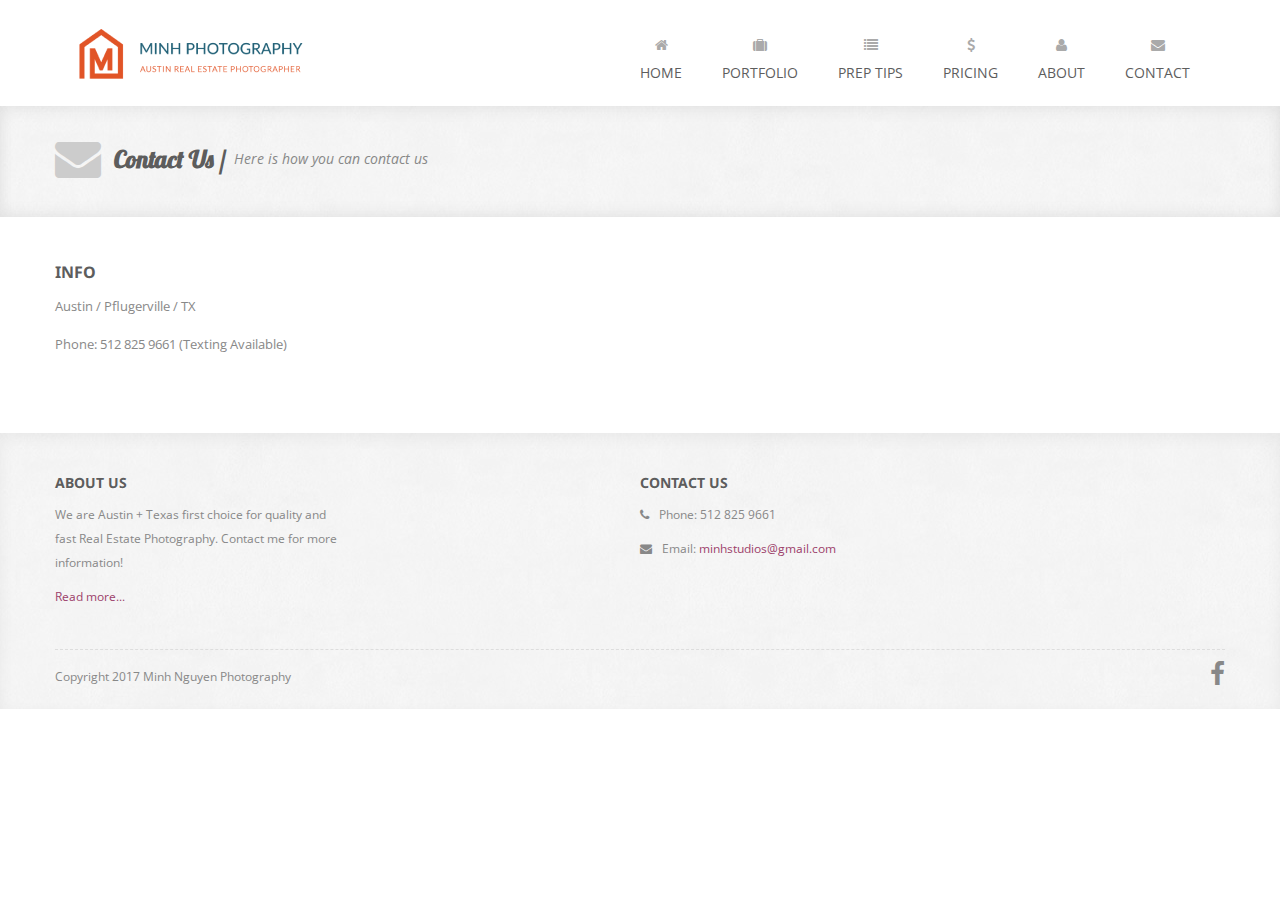
==== contact.html @ 26c940ab "aa" ====
<!DOCTYPE html>
<html lang="en">

    <head>
        
        <meta charset="utf-8">
        <meta http-equiv="X-UA-Compatible" content="IE=edge">
        <meta name="viewport" content="width=device-width, initial-scale=1">
        <title>Minh Nguyen Real Estate Photography</title>

        <!-- CSS -->
        <link rel="stylesheet" href="http://fonts.googleapis.com/css?family=Open+Sans:400italic,400">
        <link rel="stylesheet" href="http://fonts.googleapis.com/css?family=Droid+Sans">
        <link rel="stylesheet" href="http://fonts.googleapis.com/css?family=Lobster">
        <link rel="stylesheet" href="assets/bootstrap/css/bootstrap.min.css">
        <link rel="stylesheet" href="assets/font-awesome/css/font-awesome.min.css">
        <link rel="stylesheet" href="assets/css/animate.css">
        <link rel="stylesheet" href="assets/css/magnific-popup.css">
        <link rel="stylesheet" href="assets/flexslider/flexslider.css">
        <link rel="stylesheet" href="assets/css/form-elements.css">
        <link rel="stylesheet" href="assets/css/style.css">
        <link rel="stylesheet" href="assets/css/media-queries.css">

        <!-- HTML5 Shim and Respond.js IE8 support of HTML5 elements and media queries -->
        <!-- WARNING: Respond.js doesn't work if you view the page via file:// -->
        <!--[if lt IE 9]>
            <script src="https://oss.maxcdn.com/libs/html5shiv/3.7.0/html5shiv.js"></script>
            <script src="https://oss.maxcdn.com/libs/respond.js/1.4.2/respond.min.js"></script>
        <![endif]-->

        <!-- Favicon and touch icons -->
        <link rel="apple-touch-icon-precomposed" sizes="144x144" href="assets/ico/apple-touch-icon-144-precomposed.png">
        <link rel="apple-touch-icon-precomposed" sizes="114x114" href="assets/ico/apple-touch-icon-114-precomposed.png">
        <link rel="apple-touch-icon-precomposed" sizes="72x72" href="assets/ico/apple-touch-icon-72-precomposed.png">
        <link rel="apple-touch-icon-precomposed" href="assets/ico/apple-touch-icon-57-precomposed.png">

    </head>

    <body>
        
        <!-- Top menu -->
        <nav class="navbar" role="navigation">
            <div class="container">
                <div class="navbar-header">
                    <button type="button" class="navbar-toggle collapsed" data-toggle="collapse" data-target="#top-navbar-1">
                        <span class="sr-only">Toggle navigation</span>
                        <span class="icon-bar"></span>
                        <span class="icon-bar"></span>
                        <span class="icon-bar"></span>
                    </button>
                    <a class="navbar-brand" href="index.html">Minh Nguyen Real Estate Photography</a>
                </div>
                <!-- Collect the nav links, forms, and other content for toggling -->
                <div class="collapse navbar-collapse" id="top-navbar-1">
                    <ul class="nav navbar-nav navbar-right">
                        
                        <li>
                            <a href="index.html"><i class="fa fa-home"></i><br>Home</a>
                        </li><li>
                            <a href="portfolio.html"><i class="fa fa-suitcase"></i><br>Portfolio</a>
                        </li>
                        <li>
                            <a href="preptips.html"><i class="fa fa-list"></i><br>Prep Tips</a>
                        </li>
                        <li>
                            <a href="pricing.html"><i class="fa fa-dollar"></i><br>Pricing</a>
                        </li>
                        <li>
                            <a href="about.html"><i class="fa fa-user"></i><br>About</a>
                        </li>
                        <li>
                            <a href="contact.html"><i class="fa fa-envelope"></i><br>Contact</a>
                        </li>
                    </ul>
                </div>
            </div>
        </nav>
        
        <!-- Page Title -->
        <div class="page-title-container">
            <div class="container">
                <div class="row">
                    <div class="col-sm-12 wow fadeIn">
                        <i class="fa fa-envelope"></i>
                        <h1>Contact Us /</h1>
                        <p>Here is how you can contact us</p>
                    </div>
                </div>
            </div>
        </div>

        <!-- Contact Us -->
        <div class="contact-us-container">
        	<div class="container">
	            <div class="row">
	                <!--<div class="col-sm-7 contact-form wow fadeInLeft">
	                    <p>
	                    	Please contact us for any questions or scheduling.
	                    </p>
	                    <form role="form" action="assets/contact.php" method="post">
	                    	<div class="form-group">
	                    		<label for="contact-name">Name</label>
	                        	<input type="text" name="name" placeholder="Enter your name..." class="contact-name" id="contact-name">
	                        </div>
	                    	<div class="form-group">
	                    		<label for="contact-email">Email</label>
	                        	<input type="text" name="email" placeholder="Enter your email..." class="contact-email" id="contact-email">
	                        </div>
	                        <div class="form-group">
	                        	<label for="contact-subject">Subject</label>
	                        	<input type="text" name="subject" placeholder="Your subject..." class="contact-subject" id="contact-subject">
	                        </div>
	                        <div class="form-group">
	                        	<label for="contact-message">Message</label>
	                        	<textarea name="message" placeholder="Your message..." class="contact-message" id="contact-message"></textarea>
	                        </div>
	                        <button type="submit" class="btn">Send</button>
	                    </form>
	                </div> -->
                	                <div class="col-sm-5 contact-address wow fadeInUp">
	                    <h3>INFO</h3>
	                    <p>Austin / Pflugerville / TX</p>
	                    <p>Phone: 512 825 9661 (Texting Available)</p>
	                </div>
	            </div>
	        </div>
        </div>
<!-- Footer -->
        <footer>
            <div class="container">
                <div class="row">
                    <div class="col-sm-3 footer-box wow fadeInUp">
                        <h4>About Us</h4>
                        <div class="footer-box-text">
                            <p>
                                We are Austin + Texas first choice for quality and fast Real Estate Photography.  Contact me for more information!
                            </p>
                            <p><a href="about.html">Read more...</a></p>
                        </div>
                    </div>
                    <div class="col-sm-3 footer-box wow fadeInDown">
                        
                    </div>
                 
                    <div class="col-sm-3 footer-box wow fadeInDown">
                        <h4>Contact Us</h4>
                        <div class="footer-box-text footer-box-text-contact">
                            
                            <p><i class="fa fa-phone"></i> Phone: 512 825 9661</p>
                            <p><i class="fa fa-envelope"></i> Email: <a href="">minhstudios@gmail.com</a></p>
                        </div>
                    </div>
                </div>
                <div class="row">
                    <div class="col-sm-12 wow fadeIn">
                        <div class="footer-border"></div>
                    </div>
                </div>
                <div class="row">
                    <div class="col-sm-7 footer-copyright wow fadeIn">
                        <p>Copyright 2017 Minh Nguyen Photography </p>
                    </div>
                    <div class="col-sm-5 footer-social wow fadeIn">
                        <a href="https://www.facebook.com/MinhNguyenRealEstatePhotography/"><i class="fa fa-facebook"></i></a>
                    </div>
                </div>
            </div>
        </footer>

        <!-- Javascript -->
        <script src="assets/js/jquery-1.11.1.min.js"></script>
        <script src="assets/bootstrap/js/bootstrap.min.js"></script>
        <script src="assets/js/bootstrap-hover-dropdown.min.js"></script>
        <script src="assets/js/jquery.backstretch.min.js"></script>
        <script src="assets/js/wow.min.js"></script>
        <script src="assets/js/retina-1.1.0.min.js"></script>
        <script src="assets/js/jquery.magnific-popup.min.js"></script>
        <script src="assets/flexslider/jquery.flexslider-min.js"></script>
        <script src="assets/js/jflickrfeed.min.js"></script>
        <script src="assets/js/masonry.pkgd.min.js"></script>
        <script src="http://maps.google.com/maps/api/js?sensor=true"></script>
        <script src="assets/js/jquery.ui.map.min.js"></script>
        <script src="assets/js/scripts.js"></script>

    </body>

</html>
---- assets/css/form-elements.css ----
input[type="text"], 
textarea {
    margin: 0;
    padding: 0 6px;
    vertical-align: middle;
    background: none;
    border: 1px solid #ddd;
    font-family: 'Open Sans', sans-serif;
    font-size: 13px;
    font-weight: 400;
    color: #888;
    font-style: italic;
    -moz-border-radius: 0; -webkit-border-radius: 0; border-radius: 0;
    -moz-box-shadow: none; -webkit-box-shadow: none; box-shadow: none;
    -o-transition: all .3s; -moz-transition: all .3s; -webkit-transition: all .3s; -ms-transition: all .3s; transition: all .3s;
}

input[type="text"]:focus, 
textarea:focus {
	outline: 0;
    border: 1px solid #bbb;
    -moz-box-shadow: none; -webkit-box-shadow: none; box-shadow: none;
}

input[type="text"]:-moz-placeholder, textarea:-moz-placeholder { color: #ccc; }
input[type="text"]:-ms-input-placeholder, textarea:-ms-input-placeholder { color: #ccc; }
input[type="text"]::-webkit-input-placeholder, textarea::-webkit-input-placeholder { color: #ccc; }


button.btn {
	height: 30px;
    margin: 0;
    padding: 0 20px;
    vertical-align: middle;
    background: #9d426b;
    border: 0;
    font-family: 'Open Sans', sans-serif;
    font-size: 13px;
    font-weight: 400;
    line-height: 30px;
    color: #fff;
    text-shadow: none;
    -moz-border-radius: 0; -webkit-border-radius: 0; border-radius: 0;
    -moz-box-shadow: 0 1px 25px 0 rgba(0,0,0,.05) inset, 0 -1px 25px 0 rgba(0,0,0,.05) inset;
    -webkit-box-shadow: 0 1px 25px 0 rgba(0,0,0,.05) inset, 0 -1px 25px 0 rgba(0,0,0,.05) inset;
    box-shadow: 0 1px 25px 0 rgba(0,0,0,.05) inset, 0 -1px 25px 0 rgba(0,0,0,.05) inset;
    -o-transition: all .3s; -moz-transition: all .3s; -webkit-transition: all .3s; -ms-transition: all .3s; transition: all .3s;
}

button.btn:hover {
	background: #5d5d5d;
    border: 0;
    color: #fff;
    -moz-box-shadow: none; -webkit-box-shadow: none; box-shadow: none;
}

button.btn:active {
	outline: 0;
    background: #5d5d5d;
    border: 0;
    color: #fff;
    -moz-box-shadow: 0 5px 10px 0 rgba(0,0,0,.15) inset, 0 -1px 25px 0 rgba(0,0,0,.05) inset;
    -webkit-box-shadow: 0 5px 10px 0 rgba(0,0,0,.15) inset, 0 -1px 25px 0 rgba(0,0,0,.05) inset;
    box-shadow: 0 5px 10px 0 rgba(0,0,0,.15) inset, 0 -1px 25px 0 rgba(0,0,0,.05) inset;
}

button.btn:focus {
	outline: 0;
    background: #5d5d5d;
    border: 0;
    color: #fff;
}

.btn:active:focus, .btn.active:focus {
	outline: 0;
    background: #5d5d5d;
    border: 0;
    color: #fff;
}
---- assets/css/style.css ----
/*
 *
 * Template Name: Andia
 * Template URI: http://azmind.com
 * Description: Andia - Responsive Agency Template
 * Author: Anli Zaimi
 * Author URI: http://azmind.com
 *
 */


body {
    background: #fff;
    text-align: center;
    font-family: 'Open Sans', sans-serif;
    color: #888;
    font-size: 12px;
}

.violet { color: #9d426b; }

a {
    color: #9d426b;
    text-decoration: none;
    -o-transition: all .3s; -moz-transition: all .3s; -webkit-transition: all .3s; -ms-transition: all .3s; transition: all .3s;
}
a:hover, a:focus { color: #888; text-decoration: none; }

strong { font-weight: bold; }

img { max-width: 100%; }

h1, h2 { line-height: 40px; }
h3, h4 { line-height: 20px; }

::-moz-selection { background: #9d426b; color: #fff; text-shadow: none; }
::selection { background: #9d426b; color: #fff; text-shadow: none; }


/***** Big links / buttons *****/

a.big-link-1 {
	display: inline-block;
    padding: 5px 22px;
    background: #9d426b;
    color: #fff;
    font-style: italic;
    text-decoration: none;
    -moz-box-shadow: 0 1px 25px 0 rgba(0,0,0,.05) inset, 0 -1px 25px 0 rgba(0,0,0,.05) inset;
    -webkit-box-shadow: 0 1px 25px 0 rgba(0,0,0,.05) inset, 0 -1px 25px 0 rgba(0,0,0,.05) inset;
    box-shadow: 0 1px 25px 0 rgba(0,0,0,.05) inset, 0 -1px 25px 0 rgba(0,0,0,.05) inset;
}

a.big-link-1:hover {
    -moz-box-shadow: none; -webkit-box-shadow: none; box-shadow: none;
}

a.big-link-1:active {
    -moz-box-shadow: 0 5px 10px 0 rgba(0,0,0,.15) inset, 0 -1px 25px 0 rgba(0,0,0,.05) inset;
    -webkit-box-shadow: 0 5px 10px 0 rgba(0,0,0,.15) inset, 0 -1px 25px 0 rgba(0,0,0,.05) inset;
    box-shadow: 0 5px 10px 0 rgba(0,0,0,.15) inset, 0 -1px 25px 0 rgba(0,0,0,.05) inset;
}

a.big-link-2 {
    display: inline-block;
    width: 35px;
    height: 35px;
    padding-top: 6px;
    background: #9d426b;
    font-size: 20px;
    color: #fff;
    line-height: 20px;
    -moz-border-radius: 19px; -webkit-border-radius: 19px; border-radius: 19px;
    -moz-box-shadow: 0 1px 25px 0 rgba(0,0,0,.05) inset, 0 -1px 25px 0 rgba(0,0,0,.05) inset;
    -webkit-box-shadow: 0 1px 25px 0 rgba(0,0,0,.05) inset, 0 -1px 25px 0 rgba(0,0,0,.05) inset;
    box-shadow: 0 1px 25px 0 rgba(0,0,0,.05) inset, 0 -1px 25px 0 rgba(0,0,0,.05) inset;
}
a.big-link-2 i { vertical-align: middle; }

a.big-link-2:hover {
    background: #5d5d5d;
    -moz-box-shadow: none; -webkit-box-shadow: none; box-shadow: none;
}

a.big-link-2:active {
    -moz-box-shadow: 0 5px 10px 0 rgba(0,0,0,.15) inset, 0 -1px 25px 0 rgba(0,0,0,.05) inset;
    -webkit-box-shadow: 0 5px 10px 0 rgba(0,0,0,.15) inset, 0 -1px 25px 0 rgba(0,0,0,.05) inset;
    box-shadow: 0 5px 10px 0 rgba(0,0,0,.15) inset, 0 -1px 25px 0 rgba(0,0,0,.05) inset;
}

a.big-link-3 {
	display: inline-block;
    padding: 5px 22px;
    background: #9d426b;
    font-size: 18px;
    color: #fff;
    font-style: italic;
    line-height: 24px;
    text-decoration: none;
    -moz-box-shadow: 0 1px 25px 0 rgba(0,0,0,.05) inset, 0 -1px 25px 0 rgba(0,0,0,.05) inset;
    -webkit-box-shadow: 0 1px 25px 0 rgba(0,0,0,.05) inset, 0 -1px 25px 0 rgba(0,0,0,.05) inset;
    box-shadow: 0 1px 25px 0 rgba(0,0,0,.05) inset, 0 -1px 25px 0 rgba(0,0,0,.05) inset;
}

a.big-link-3:hover {
    -moz-box-shadow: none; -webkit-box-shadow: none; box-shadow: none;
}

a.big-link-3:active {
    -moz-box-shadow: 0 5px 10px 0 rgba(0,0,0,.15) inset, 0 -1px 25px 0 rgba(0,0,0,.05) inset;
    -webkit-box-shadow: 0 5px 10px 0 rgba(0,0,0,.15) inset, 0 -1px 25px 0 rgba(0,0,0,.05) inset;
    box-shadow: 0 5px 10px 0 rgba(0,0,0,.15) inset, 0 -1px 25px 0 rgba(0,0,0,.05) inset;
}


/***** Top menu *****/

.navbar {
	margin-bottom: 0;
	background: #fff;
	border: 0;
	-moz-border-radius: 0; -webkit-border-radius: 0; border-radius: 0;
}

ul.navbar-nav {
	font-size: 14px;
	color: #888;
	text-transform: uppercase;
}

ul.navbar-nav li a { padding: 23px 20px; background: #fff; border-top: 5px solid #fff; color: #5d5d5d; }
ul.navbar-nav li.active a { background: #f8f8f8; border-color: #9d426b; color: #5d5d5d; }

ul.navbar-nav li a:hover, ul.navbar-nav li a:focus { background: #9d426b; border-color: #9d426b; color: #fff; outline: 0; }

.nav .open > a { background: #f8f8f8; border-color: #9d426b; color: #5d5d5d; }
.nav .open > a:hover, .nav .open > a:focus { background: #9d426b; border-color: #9d426b; color: #fff; }

ul.navbar-nav li a i { line-height: 35px; color: #aaa; }
ul.navbar-nav li a:hover i, ul.navbar-nav li a:focus i { color: #fff; }

.dropdown-menu {
	border: 0;
	-moz-border-radius: 0; -webkit-border-radius: 0; border-radius: 0;
	-moz-box-shadow: 0 6px 10px rgba(0, 0, 0, .15); -webkit-box-shadow: 0 6px 10px rgba(0, 0, 0, .15); box-shadow: 0 6px 10px rgba(0, 0, 0, .15);
}

.dropdown-menu > .active > a { background: #fff; color: #5d5d5d; }
.dropdown-menu > .active > a:hover, .dropdown-menu > .active > a:focus { background: #f8f8f8; color: #9d426b; }

ul.navbar-nav li .dropdown-menu a { padding-top: 15px; padding-bottom: 15px; }
ul.navbar-nav li.active .dropdown-menu a { background: #fff; color: #5d5d5d; border: 0; }
ul.navbar-nav li.active .dropdown-menu a:hover, 
ul.navbar-nav li.active .dropdown-menu a:focus { background: #9d426b; color: #fff; border: 0; }

ul.navbar-nav li.active .dropdown-menu > .active > a { background: #f8f8f8; color: #9d426b; border: 0; }
ul.navbar-nav li.active .dropdown-menu > .active > a:hover, 
ul.navbar-nav li.active .dropdown-menu > .active > a:focus { background: #9d426b; color: #fff; border: 0; }

.navbar>.container .navbar-brand { margin-left: 0; }

.navbar-brand {
    width: 237px;
	height: 106px;
	background: url(../img/logo.png) left center no-repeat;
	text-indent: -99999px;
}

/***** Slider *****/

.slider-container {
    margin: 0 auto;
    background: #f8f8f8 url(../img/pattern.jpg) left top repeat;
    -moz-box-shadow: 0 5px 15px 0 rgba(0,0,0,.05) inset, 0 -5px 15px 0 rgba(0,0,0,.05) inset;
    -webkit-box-shadow: 0 5px 15px 0 rgba(0,0,0,.05) inset, 0 -5px 15px 0 rgba(0,0,0,.05) inset;
    box-shadow: 0 5px 15px 0 rgba(0,0,0,.05) inset, 0 -5px 15px 0 rgba(0,0,0,.05) inset;
}

.slider {
	padding-left: 5px;
	padding-right: 5px;
}

.flexslider {
    margin-top: 45px;
    margin-bottom: 55px;
    border: 6px solid #fff;
    -moz-border-radius: 0; -webkit-border-radius: 0; border-radius: 0;
    -moz-box-shadow: 0 5px 15px 0 rgba(0,0,0,.05), 0 -5px 15px 0 rgba(0,0,0,.05);
    -webkit-box-shadow: 0 5px 15px 0 rgba(0,0,0,.05), 0 -5px 15px 0 rgba(0,0,0,.05);
    box-shadow: 0 5px 15px 0 rgba(0,0,0,.05), 0 -5px 15px 0 rgba(0,0,0,.05);
}

.flexslider .slides > li {
	position: relative;
}

.flex-caption {
    position: absolute;
    left: 0;
    bottom: 20px;
    width: 100%;
    padding: 10px 20px;
    background: #1d1d1d; /* browsers that don't support rgba */
    background: rgba(0, 0, 0, .7);
    font-size: 14px;
    line-height: 24px;
    color: #eaeaea;
    text-align: center;
    font-style: italic;
}

.flex-direction-nav a {
	width: 60px;
	height: 60px;
	padding-top: 17px;
	background: #9d426b;
	color: #fff;
	text-shadow: none;
}

.flex-direction-nav a:before { font-size: 26px; }

.flex-direction-nav .flex-prev, .flex-direction-nav .flex-next { text-align: center; }


/***** Slider 2 *****/

.slider-2-container {
	padding: 180px 0;
}

.slider-2-text {
	padding: 30px 0 43px 0;
	background: #1d1d1d; /* browsers that don't support rgba */
    background: rgba(0, 0, 0, .7);
    color: #fff;
}

.slider-2-text h1 {
	padding-left: 30px;
	padding-right: 30px;
	font-family: 'Lobster', cursive;
    font-size: 30px;
    color: #fff;
    font-weight: bold;
}

.slider-2-text p {
	padding-left: 30px;
	padding-right: 30px;
	font-size: 18px;
    font-style: italic;
}


/***** Presentation *****/

.presentation-container {
    margin-top: 30px;
}

.presentation-container h1 {
    font-family: 'Lobster', cursive;
    font-size: 30px;
    color: #5d5d5d;
    font-weight: bold;
}

.presentation-container p {
    font-size: 18px;
    font-style: italic;
}


/***** Services *****/

.services-container {
    margin-top: 10px;
}

.services-title {
	margin-top: 40px;
    background: url(../img/line.png) left center repeat-x;
}

.services-title h2 {
    width: 200px;
    margin: 0 auto;
    background: #fff;
    font-family: 'Lobster', cursive;
    font-size: 24px;
    color: #5d5d5d;
    font-weight: bold;
}

.service {
	margin-top: 40px;
    padding: 15px 15px 20px 15px;
    background: #f8f8f8;
    border-bottom: 2px solid #9d426b;
}

.service:hover {
    box-shadow: 0 5px 15px 0 rgba(0,0,0,.05), 0 1px 25px 0 rgba(0,0,0,.05) inset, 0 -1px 25px 0 rgba(0,0,0,.05) inset;
    -o-transition: all .5s; -moz-transition: all .5s; -webkit-transition: all .5s; -ms-transition: all .5s; transition: all .5s;
}

.service .service-icon {
    font-size: 50px;
    line-height: 50px;
    color: #5d5d5d;
}

.service .service-icon i { vertical-align: middle; }

.service h3 {
    margin-top: 13px;
    font-family: 'Droid Sans', sans-serif;
    font-size: 14px;
    color: #5d5d5d;
    font-weight: bold;
    text-transform: uppercase;
    text-shadow: 0 1px 0 rgba(255,255,255,.7);
}

.service p {
    padding-bottom: 7px;
    line-height: 24px;
}


/***** Latest work *****/

.work-container {
    margin-top: 50px;
}

.work-title {
    background: url(../img/line.png) left center repeat-x;
}

.work-title h2 {
    width: 220px;
    margin: 0 auto;
    background: #fff;
    font-family: 'Lobster', cursive;
    font-size: 24px;
    color: #5d5d5d;
    font-weight: bold;
}

.work {
    margin-top: 40px;
    padding-bottom: 20px;
    background: #f8f8f8;


    margin-top: 0;
    padding-bottom: 0;
    background: #f8f8f8;
}

.work:hover img {
    opacity: 0.7;
    -o-transition: all .3s; -moz-transition: all .3s; -webkit-transition: all .3s; -ms-transition: all .3s; transition: all .3s;
}

.work:hover {
    box-shadow: 0 5px 15px 0 rgba(0,0,0,.05), 0 1px 25px 0 rgba(0,0,0,.05) inset, 0 -1px 25px 0 rgba(0,0,0,.05) inset;
    -o-transition: all .5s; -moz-transition: all .5s; -webkit-transition: all .5s; -ms-transition: all .5s; transition: all .5s;
}

.work .work-bottom {
    margin-top: 15px;
}

.work h3 {
    margin-top: 20px;
    padding-left: 15px;
    padding-right: 15px;
    font-family: 'Droid Sans', sans-serif;
    font-size: 14px;
    color: #5d5d5d;
    font-weight: bold;
    text-transform: uppercase;
    text-shadow: 0 1px 0 rgba(255,255,255,.7);
}

.work p {
	padding-left: 15px;
    padding-right: 15px;
    line-height: 24px;
    font-style: italic;
}


/***** Testimonials *****/

.testimonials-container {
    margin-top: 50px;
    padding-bottom: 70px;
}

.testimonials-title {
    background: url(../img/line.png) left center repeat-x;
}

.testimonials-title h2 {
    width: 180px;
    margin: 0 auto;
    background: #fff;
    font-family: 'Lobster', cursive;
    font-size: 24px;
    color: #5d5d5d;
    font-weight: bold;
}

.testimonial-list {
    margin-top: 30px;
    text-align: left;
}

.testimonial-list .tab-pane { overflow: hidden; }

.testimonial-list .testimonial-image {
	float: left;
	width: 10%;
	margin: 10px 0 0 0;
}
.testimonial-list .testimonial-image img { max-width: 64px; border: 3px solid #eaeaea; }

.testimonial-list .testimonial-text {
	float: left;
	width: 90%;
	font-size: 14px;
    line-height: 30px;
    font-style: italic;
}

.testimonial-list .nav-tabs {
    border: 0;
    text-align: right;
}

.testimonial-list .nav-tabs li {
	float: none;
	display: inline-block;
	margin-left: 2px;
    margin-right: 2px;
}

.testimonial-list .nav-tabs li a {
    width: 12px;
    height: 12px;
    padding: 0;
    background: #eaeaea;
    border: 0;
    -moz-border-radius: 0; -webkit-border-radius: 0; border-radius: 0;
}

.testimonial-list .nav-tabs li a:hover { border: 0; background: #ddd; }
.testimonial-list .nav-tabs li.active a { background: #9d426b; }


/***** Footer *****/

footer {
    margin: 0 auto;
    padding-bottom: 10px;
    background: #f8f8f8 url(../img/pattern.jpg) left top repeat;
    -moz-box-shadow: 0 5px 15px 0 rgba(0,0,0,.05) inset; -webkit-box-shadow: 0 5px 15px 0 rgba(0,0,0,.05) inset; box-shadow: 0 5px 15px 0 rgba(0,0,0,.05) inset;
}

.footer-box {
    margin-top: 20px;
    text-align: left;
}

.footer-box h4 {
    margin-top: 20px;
    font-family: 'Droid Sans', sans-serif;
    font-size: 14px;
    color: #5d5d5d;
    font-weight: bold;
    text-transform: uppercase;
    text-shadow: 0 1px 0 rgba(255,255,255,.7);
}

.footer-box-text p {
    line-height: 24px;
}

.footer-box-text-contact i {
    padding-right: 7px;
}

.footer-box-text-subscribe form {
	padding-bottom: 10px;
}

.footer-box-text-subscribe input[type="text"] {
	width: 95%;
	height: 26px;
}

/* Flickr feed */
.flickr-feed {
    margin: 16px 0 0 0;
}

.flickr-feed a {
	display: inline-block;
	width: 54px;
	margin: 0 4px 4px 0;
}
.flickr-feed a:hover { opacity: 0.7; }
.flickr-feed a img { border: 2px solid #eaeaea; }


.footer-border {
    margin-top: 30px;
    border-top: 1px dashed #ddd;
}

.footer-copyright {
    margin-top: 15px;
    line-height: 24px;
    text-align: left;
}

.footer-social {
    margin-top: 5px;
    text-align: right;
}
.footer-social a { margin: 0 0 0 10px; font-size: 26px; color: #888; }
.footer-social a:hover, .footer-social a:focus { color: #9d426b; }


/***** Page title *****/

.page-title-container {
    margin: 0 auto;
    padding: 30px 0 35px 0;
    background: #f8f8f8 url(../img/pattern.jpg) left top repeat;
    text-align: left;
    -moz-box-shadow: 0 5px 15px 0 rgba(0,0,0,.05) inset, 0 -5px 15px 0 rgba(0,0,0,.05) inset;
    -webkit-box-shadow: 0 5px 15px 0 rgba(0,0,0,.05) inset, 0 -5px 15px 0 rgba(0,0,0,.05) inset;
    box-shadow: 0 5px 15px 0 rgba(0,0,0,.05) inset, 0 -5px 15px 0 rgba(0,0,0,.05) inset;
}

.page-title-container h1 {
    display: inline;
    margin-left: 10px;
    font-family: 'Lobster', cursive;
    font-size: 24px;
    color: #5d5d5d;
    font-weight: bold;
    text-shadow: 0 1px 0 rgba(255, 255, 255, .7);
    vertical-align: middle;
}

.page-title-container p {
    display: inline;
    margin-left: 5px;
    font-size: 14px;
    font-style: italic;
    vertical-align: middle;
}

.page-title-container i {
    font-size: 46px;
    color: #ccc;
    vertical-align: middle;
}


/* ----- ABOUT PAGE ----- */

/***** About us text *****/

.about-us-container {
    margin-top: 20px;
}

.about-us-text {
    padding-top: 10px;
    padding-bottom: 10px;
    text-align: left;
}

.about-us-text h3 {
    margin-top: 25px;
    font-family: 'Droid Sans', sans-serif;
    font-size: 16px;
    color: #5d5d5d;
    font-weight: bold;
    text-transform: uppercase;
    text-shadow: 0 1px 0 rgba(255,255,255,.7);
}

.about-us-text p {
    line-height: 28px;
    font-size: 13px;
}

/***** Meet our team *****/

.team-container {
    margin-top: 30px;
}

.team-title {
    background: url(../img/line.png) left center repeat-x;
}

.team-title h2 {
    width: 220px;
    margin: 0 auto;
    background: #fff;
    font-family: 'Lobster', cursive;
    font-size: 24px;
    color: #5d5d5d;
    font-weight: bold;
}

.team-box {
    margin-top: 40px;
    padding-bottom: 15px;
    background: #f8f8f8;
    border-bottom: 2px solid #9d426b;
}

.team-box:hover img {
    opacity: 0.7;
    -o-transition: all .3s; -moz-transition: all .3s; -webkit-transition: all .3s; -ms-transition: all .3s; transition: all .3s;
}

.team-box:hover {
	-moz-box-shadow: 0 5px 15px 0 rgba(0,0,0,.05), 0 1px 25px 0 rgba(0,0,0,.05) inset, 0 -1px 25px 0 rgba(0,0,0,.05) inset;
	-webkit-box-shadow: 0 5px 15px 0 rgba(0,0,0,.05), 0 1px 25px 0 rgba(0,0,0,.05) inset, 0 -1px 25px 0 rgba(0,0,0,.05) inset;
    box-shadow: 0 5px 15px 0 rgba(0,0,0,.05), 0 1px 25px 0 rgba(0,0,0,.05) inset, 0 -1px 25px 0 rgba(0,0,0,.05) inset;
    -o-transition: all .5s; -moz-transition: all .5s; -webkit-transition: all .5s; -ms-transition: all .5s; transition: all .5s;
}

.team-box h3 {
    margin-top: 20px;
    padding-left: 15px;
    padding-right: 15px;
    font-family: 'Droid Sans', sans-serif;
    font-size: 14px;
    color: #5d5d5d;
    font-weight: bold;
    text-transform: uppercase;
    text-shadow: 0 1px 0 rgba(255,255,255,.7);
}

.team-box p {
	padding-left: 15px;
    padding-right: 15px;
    line-height: 24px;
    font-style: italic;
}

.team-social a { margin: 0 5px; font-size: 26px; }


/* ----- CONTACT PAGE ----- */

/***** Form *****/

.contact-us-container {
    margin-top: 20px;
    padding-bottom: 50px;
    text-align: left;
}

.contact-us-container h3 {
    margin-top: 25px;
    font-family: 'Droid Sans', sans-serif;
    font-size: 16px;
    color: #5d5d5d;
    font-weight: bold;
    text-transform: uppercase;
    text-shadow: 0 1px 0 rgba(255,255,255,.7);
}

.contact-us-container p {
    line-height: 28px;
    font-size: 13px;
}

.contact-form {
    padding-top: 25px;
    padding-bottom: 30px;
}

.contact-form form {
    margin-top: 25px;
}

.contact-form form .form-group {
	margin-bottom: 20px;
}

.contact-form input[type="text"] { width: 95%; height: 34px; }
.contact-form textarea { width: 95%; height: 170px; padding-top: 6px; padding-bottom: 6px; }
.contact-form label { font-size: 13px; font-weight: 400; }
.contact-form label .error-label { font-style: italic }
.contact-form button { margin-top: 5px; padding: 0 45px; }

/***** Google map *****/

.contact-address {
	padding-bottom: 15px;
}

.contact-address .map {
    margin: 20px 0 40px 0;
    height: 300px;
    border: 5px solid #f8f8f8;
}


/* ----- SERVICES PAGE ----- */

/***** Services full width text *****/

.services-full-width-container {
    margin-top: 20px;
}

.services-full-width-text {
    padding-top: 10px;
    text-align: left;
}

.services-full-width-text h3 {
    margin-top: 25px;
    font-family: 'Droid Sans', sans-serif;
    font-size: 16px;
    color: #5d5d5d;
    font-weight: bold;
    text-transform: uppercase;
    text-shadow: 0 1px 0 rgba(255,255,255,.7);
}

.services-full-width-text p {
    line-height: 28px;
    font-size: 13px;
}

/***** Services half width text *****/

.services-half-width-container {
    margin-top: 20px;
}

.services-half-width-text {
    padding-top: 10px;
    padding-bottom: 10px;
    text-align: left;
}

.services-half-width-text h3 {
    margin-top: 25px;
    font-family: 'Droid Sans', sans-serif;
    font-size: 16px;
    color: #5d5d5d;
    font-weight: bold;
    text-transform: uppercase;
    text-shadow: 0 1px 0 rgba(255,255,255,.7);
}

.services-half-width-text p {
    line-height: 28px;
    font-size: 13px;
}

/***** Call to action *****/

.call-to-action-container {
    margin-top: 20px;
    padding-bottom: 50px;
}

.call-to-action-text {
    padding-top: 25px;
    padding-bottom: 15px;
    background: #f8f8f8;
    text-align: left;
    overflow: hidden;
}

.call-to-action-text:hover {
	-moz-box-shadow: 0 3px 10px 0 rgba(0,0,0,.05), 0 1px 25px 0 rgba(0,0,0,.05) inset, 0 -1px 25px 0 rgba(0,0,0,.05) inset;
	-webkit-box-shadow: 0 3px 10px 0 rgba(0,0,0,.05), 0 1px 25px 0 rgba(0,0,0,.05) inset, 0 -1px 25px 0 rgba(0,0,0,.05) inset;
    box-shadow: 0 3px 10px 0 rgba(0,0,0,.05), 0 1px 25px 0 rgba(0,0,0,.05) inset, 0 -1px 25px 0 rgba(0,0,0,.05) inset;
    -o-transition: all .5s; -moz-transition: all .5s; -webkit-transition: all .5s; -ms-transition: all .5s; transition: all .5s;
}

.call-to-action-text p {
    float: left;
    width: 80%;
    padding-left: 25px;
    line-height: 30px;
    font-size: 18px;
    font-style: italic;
}

.call-to-action-text .call-to-action-button {
    float: left;
    width: 20%;
    padding-right: 25px;
    margin-bottom: 10px;
    text-align: right;
}


/* ----- PORTFOLIO PAGE ----- */

.portfolio-container {
    margin-top: 20px;
    padding-bottom: 50px;
}

.portfolio-filters {
	padding-top: 35px;
	padding-bottom: 10px;
	font-family: 'Droid Sans', sans-serif;
    font-size: 16px;
    color: #5d5d5d;
    font-weight: bold;
    text-align: left;
    text-transform: uppercase;
    text-shadow: 0 1px 0 rgba(255,255,255,.7);
}

.portfolio-filters a { color: #5d5d5d; }
.portfolio-filters a:hover, .portfolio-filters a.active { color: #9d426b; }

.portfolio-box {
	width: 255px;
	margin: 40px 15px 0 15px;
}

.portfolio-box img {
	cursor: pointer;
	-o-transition: all .3s; -moz-transition: all .3s; -webkit-transition: all .3s; -ms-transition: all .3s; transition: all .3s;
}
.portfolio-box:hover img { opacity: 0.7; }

.portfolio-box-container {
	position: relative;
	background: #f8f8f8;
    border-bottom: 2px solid #9d426b;
}

.portfolio-box-container:hover {
    box-shadow: 0 5px 15px 0 rgba(0,0,0,.05), 0 1px 25px 0 rgba(0,0,0,.05) inset, 0 -1px 25px 0 rgba(0,0,0,.05) inset;
    -o-transition: all .5s; -moz-transition: all .5s; -webkit-transition: all .5s; -ms-transition: all .5s; transition: all .5s;
}

.portfolio-box-icon {
	position: absolute;
	top: 10px;
	right: 10px;
	width: 35px;
    height: 35px;
    padding-top: 7.5px;
    padding-left: 3px;
    background: #1d1d1d; /* browsers that don't support rgba */
    background: rgba(0, 0, 0, .7);
    font-size: 20px;
    color: #fff;
    line-height: 20px;
    -moz-border-radius: 19px; -webkit-border-radius: 19px; border-radius: 19px;
}

.portfolio-box-text {
	padding: 0 15px 20px 15px;
}

.portfolio-box-text h3 {
    margin-top: 20px;
    font-family: 'Droid Sans', sans-serif;
    font-size: 14px;
    color: #5d5d5d;
    font-weight: bold;
    text-transform: uppercase;
    text-shadow: 0 1px 0 rgba(255,255,255,.7);
}

.portfolio-box-text p {
    line-height: 24px;
    font-style: italic;
}
---- assets/css/media-queries.css ----
@media (min-width: 992px) and (max-width: 1199px) {
	
	.portfolio-box { width: 205px; }
	
	.testimonial-list .testimonial-image { width: 12%; }
	.testimonial-list .testimonial-text { width: 88%; }
	
}

@media (min-width: 768px) and (max-width: 991px) {
	
	ul.navbar-nav li a { padding-left: 15px; padding-right: 15px; }
	
    .portfolio-box { width: 210px; }
    
    .testimonial-list .testimonial-image { width: 15%; }
	.testimonial-list .testimonial-text { width: 85%; }
	
	.call-to-action-text p { width: 75%; }
	.call-to-action-text .call-to-action-button { width: 25%; }
	
	.flickr-feed a { width: 50px; margin-right: 2px; }

}

@media (max-width: 860px) {
	
	.flex-direction-nav a { top: 30px; width: 30px; height: 30px; padding-top: 7px; }
	.flex-direction-nav a:before { font-size: 18px; }
	.flex-caption { width: 100%; bottom: 0; }
	
}

@media (max-width: 767px) {
	
	.navbar>.container .navbar-brand { margin-left: 15px; }
	.navbar-collapse { border: 0; }
	.navbar-toggle { margin-top: 16px; }
	.navbar-toggle .icon-bar { background: #5d5d5d; }
	ul.navbar-nav li a { padding: 15px 20px; text-align: left; }
	ul.navbar-nav li a br { display: none; }
	ul.navbar-nav li a i { padding-right: 7px; }
	.navbar-nav .open .dropdown-menu > li > a, .navbar-nav .open .dropdown-menu .dropdown-header { padding: 15px 20px; }
	
	.slider-2-text h1, .slider-2-text p { padding-left: 15px; padding-right: 15px; }
	
	.page-title-container p { display: block; margin: 10px 0 6px 0; line-height: 24px; }
	
	.portfolio-masonry { padding: 0; }
    .portfolio-box { width: 100%; margin: 30px 0 0 0; padding: 0 30px; }
	
	.testimonial-list .testimonial-image { float: none; width: auto; text-align: center; }
	.testimonial-list .testimonial-text { float: none; width: auto; margin-top: 30px; text-align: center; }
	.testimonial-list .nav-tabs { margin-top: 20px; text-align: center; }
	
	.call-to-action-text p { float: none; width: auto; padding-left: 0; text-align: center; }
	.call-to-action-text .call-to-action-button { float: none; width: auto; margin-top: 15px; margin-bottom: 15px; padding-right: 0; text-align: center; }
	
	footer { padding-top: 20px; }
	.footer-box { text-align: center; }
	.footer-box-text-subscribe input[type="text"] { max-width: 300px; }
	.flickr-feed a { margin-left: 2px; margin-right: 2px; }
	.footer-copyright, .footer-social { text-align: center; }
	.footer-social a { margin: 0 5px; }

}

@media (max-width: 400px) {
	
	.flex-caption { display: none; }
	
}


/* Retina-ize images/icons */

@media only screen and (-webkit-min-device-pixel-ratio: 1.5), only screen and (min-resolution: 2dppx) {
	
	/* logo */
    .navbar-brand {
    	background-image: url(../img/logo@2x.png) !important; background-repeat: no-repeat !important; background-size: 167px 63px !important;
    }
	
}
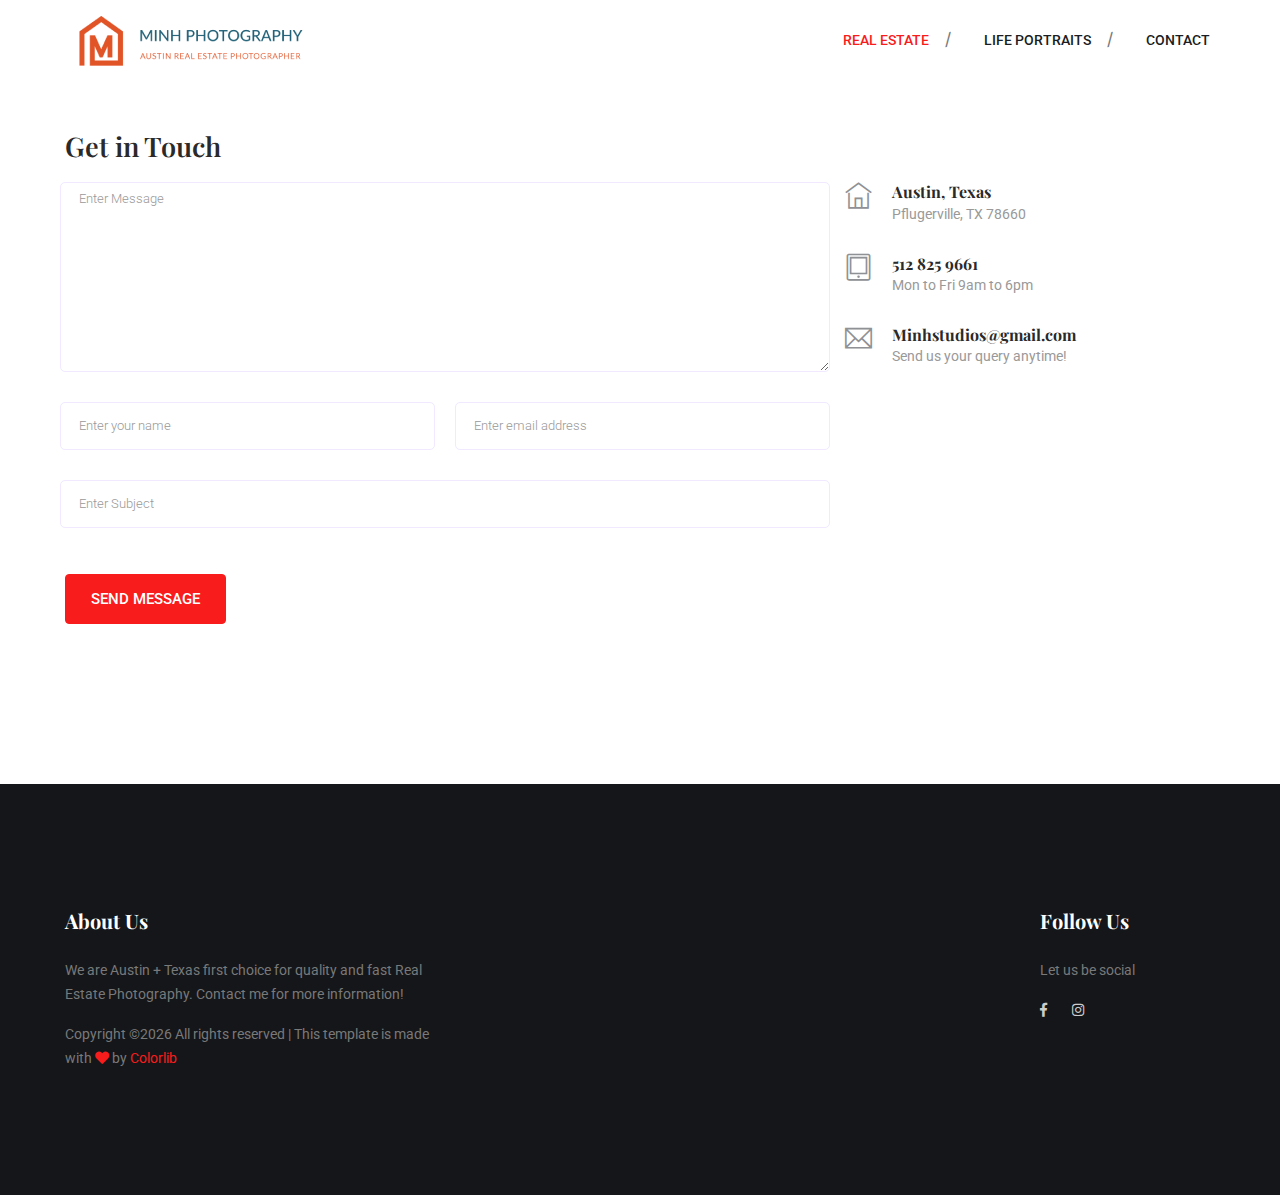
==== commit c75a138a: "dsfsd" ====
--- a/contact.html
+++ b/contact.html
@@ -1,187 +1,234 @@
-<!DOCTYPE html>
+<!doctype html>
 <html lang="en">
-
-    <head>
-        
-        <meta charset="utf-8">
-        <meta http-equiv="X-UA-Compatible" content="IE=edge">
-        <meta name="viewport" content="width=device-width, initial-scale=1">
-        <title>Minh Nguyen Real Estate Photography</title>
-
-        <!-- CSS -->
-        <link rel="stylesheet" href="http://fonts.googleapis.com/css?family=Open+Sans:400italic,400">
-        <link rel="stylesheet" href="http://fonts.googleapis.com/css?family=Droid+Sans">
-        <link rel="stylesheet" href="http://fonts.googleapis.com/css?family=Lobster">
-        <link rel="stylesheet" href="assets/bootstrap/css/bootstrap.min.css">
-        <link rel="stylesheet" href="assets/font-awesome/css/font-awesome.min.css">
-        <link rel="stylesheet" href="assets/css/animate.css">
-        <link rel="stylesheet" href="assets/css/magnific-popup.css">
-        <link rel="stylesheet" href="assets/flexslider/flexslider.css">
-        <link rel="stylesheet" href="assets/css/form-elements.css">
-        <link rel="stylesheet" href="assets/css/style.css">
-        <link rel="stylesheet" href="assets/css/media-queries.css">
-
-        <!-- HTML5 Shim and Respond.js IE8 support of HTML5 elements and media queries -->
-        <!-- WARNING: Respond.js doesn't work if you view the page via file:// -->
-        <!--[if lt IE 9]>
-            <script src="https://oss.maxcdn.com/libs/html5shiv/3.7.0/html5shiv.js"></script>
-            <script src="https://oss.maxcdn.com/libs/respond.js/1.4.2/respond.min.js"></script>
-        <![endif]-->
-
-        <!-- Favicon and touch icons -->
-        <link rel="apple-touch-icon-precomposed" sizes="144x144" href="assets/ico/apple-touch-icon-144-precomposed.png">
-        <link rel="apple-touch-icon-precomposed" sizes="114x114" href="assets/ico/apple-touch-icon-114-precomposed.png">
-        <link rel="apple-touch-icon-precomposed" sizes="72x72" href="assets/ico/apple-touch-icon-72-precomposed.png">
-        <link rel="apple-touch-icon-precomposed" href="assets/ico/apple-touch-icon-57-precomposed.png">
-
-    </head>
-
-    <body>
-        
-        <!-- Top menu -->
-        <nav class="navbar" role="navigation">
-            <div class="container">
-                <div class="navbar-header">
-                    <button type="button" class="navbar-toggle collapsed" data-toggle="collapse" data-target="#top-navbar-1">
-                        <span class="sr-only">Toggle navigation</span>
+<head>
+     <!-- Required meta tags -->
+    <meta charset="utf-8">
+    <meta name="viewport" content="width=device-width, initial-scale=1, shrink-to-fit=no">
+    <link rel="icon" href="img/favicdon.png" type="image/png">
+    <title>Minh Photos</title>
+    <!-- Bootstrap CSS -->
+    <link rel="stylesheet" href="css/bootstrap.css">
+    <link rel="stylesheet" href="css/themify-icons.css">
+    <link rel="stylesheet" href="css/flaticon.css">
+    <link rel="stylesheet" href="vendors/fontawesome/css/all.min.css">
+    <link rel="stylesheet" href="vendors/owl-carousel/owl.carousel.min.css">
+    <link rel="stylesheet" href="vendors/animate-css/animate.css">
+    <!-- main css -->
+    <link rel="stylesheet" href="css/style.css">
+    <link rel="stylesheet" href="css/responsive.css">
+</head>
+<body>
+
+    <!--================Header Menu Area =================-->
+    <header class="header_area">
+        <div class="main_menu">
+            <nav class="navbar navbar-expand-lg navbar-light">
+                <div class="container">
+                    <!-- Brand and toggle get grouped for better mobile display -->
+                    <a class="navbar-brand logo_h" href="index.html"><img src="img/logo.png" alt=""></a>
+                    <button class="navbar-toggler" type="button" data-toggle="collapse" data-target="#navbarSupportedContent" aria-controls="navbarSupportedContent" aria-expanded="false" aria-label="Toggle navigation">
                         <span class="icon-bar"></span>
                         <span class="icon-bar"></span>
                         <span class="icon-bar"></span>
                     </button>
-                    <a class="navbar-brand" href="index.html">Minh Nguyen Real Estate Photography</a>
-                </div>
-                <!-- Collect the nav links, forms, and other content for toggling -->
-                <div class="collapse navbar-collapse" id="top-navbar-1">
-                    <ul class="nav navbar-nav navbar-right">
+                    <!-- Collect the nav links, forms, and other content for toggling -->
+                    <div class="collapse navbar-collapse offset" id="navbarSupportedContent">
+                        <ul class="nav navbar-nav menu_nav ml-auto">
+                            <li class="nav-item active"><a class="nav-link" href="index.html">Real Estate</a></li>                         
+                            <li class="nav-item"><a class="nav-link" href="life.html">Life Portraits</a></li>
+                            <li class="nav-item"><a class="nav-link" href="contact.html">Contact</a></li>
+                        </ul>
                         
-                        <li>
-                            <a href="index.html"><i class="fa fa-home"></i><br>Home</a>
-                        </li><li>
-                            <a href="portfolio.html"><i class="fa fa-suitcase"></i><br>Portfolio</a>
-                        </li>
-                        <li>
-                            <a href="preptips.html"><i class="fa fa-list"></i><br>Prep Tips</a>
-                        </li>
-                        <li>
-                            <a href="pricing.html"><i class="fa fa-dollar"></i><br>Pricing</a>
-                        </li>
-                        <li>
-                            <a href="about.html"><i class="fa fa-user"></i><br>About</a>
-                        </li>
-                        <li>
-                            <a href="contact.html"><i class="fa fa-envelope"></i><br>Contact</a>
-                        </li>
-                    </ul>
-                </div>
-            </div>
-        </nav>
-        
-        <!-- Page Title -->
-        <div class="page-title-container">
+                    </div>
+                    
+                </div>
+            </nav>
+
+        </div>
+        <div class="search_input" id="search_input_box">
+            <div class="container ">
+                <form class="d-flex justify-content-between search-inner">
+                    <input type="text" class="form-control" id="search_input" placeholder="Search Here">
+                    <button type="submit" class="btn"></button>
+                    <span class="ti-close" id="close_search" title="Close Search"></span>
+                </form>
+            </div>
+        </div>
+    </header>
+    <!--================Header Menu Area =================-->
+
+
+   
+
+   
+    <!-- ================ contact section start ================= -->
+    <section class="contact-section area-padding">
+        <div class="container">
+           
+
+
+            <div class="row">
+                <div class="col-12">
+                    <h2 class="contact-title">Get in Touch</h2>
+                </div>
+                <div class="col-lg-8">
+                    <form class="form-contact contact_form" action="contact_process.php" method="post" id="contactForm" >
+                        <div class="row">
+                            <div class="col-12">
+                                <div class="form-group">
+                                    <textarea class="form-control w-100" name="message" id="message" cols="30" rows="9" placeholder="Enter Message"></textarea>
+                                </div>
+                            </div>
+                            <div class="col-sm-6">
+                                <div class="form-group">
+                                    <input class="form-control" name="name" id="name" type="text" placeholder="Enter your name">
+                                </div>
+                            </div>
+                            <div class="col-sm-6">
+                                <div class="form-group">
+                                    <input class="form-control" name="email" id="email" type="email" placeholder="Enter email address">
+                                </div>
+                            </div>
+                            <div class="col-12">
+                                <div class="form-group">
+                                    <input class="form-control" name="subject" id="subject" type="text" placeholder="Enter Subject">
+                                </div>
+                            </div>
+                        </div>
+                        <div class="form-group mt-3">
+                            <button type="submit" class="button button-contactForm">Send Message</button>
+                        </div>
+                    </form>
+
+
+                </div>
+
+
+         
+
+                <div class="col-lg-4">
+                    <div class="media contact-info">
+                        <span class="contact-info__icon"><i class="ti-home"></i></span>
+                        <div class="media-body">
+                            <h3>Austin, Texas</h3>
+                            <p>Pflugerville, TX 78660</p>
+                        </div>
+                    </div>
+                    <div class="media contact-info">
+                        <span class="contact-info__icon"><i class="ti-tablet"></i></span>
+                        <div class="media-body">
+                            <h3><a href="tel:454545654">512 825 9661</a></h3>
+                            <p>Mon to Fri 9am to 6pm</p>
+                        </div>
+                    </div>
+                    <div class="media contact-info">
+                        <span class="contact-info__icon"><i class="ti-email"></i></span>
+                        <div class="media-body">
+                            <h3><a href="mailto:support@colorlib.com">Minhstudios@gmail.com</a></h3>
+                            <p>Send us your query anytime!</p>
+                        </div>
+                    </div>
+                </div>
+            </div>
+        </div>
+    </section>
+    <!-- ================ contact section end ================= -->
+    
+
+        <!--================ start footer Area  =================-->
+        <footer class="footer-area section_gap">
             <div class="container">
                 <div class="row">
-                    <div class="col-sm-12 wow fadeIn">
-                        <i class="fa fa-envelope"></i>
-                        <h1>Contact Us /</h1>
-                        <p>Here is how you can contact us</p>
-                    </div>
-                </div>
-            </div>
-        </div>
-
-        <!-- Contact Us -->
-        <div class="contact-us-container">
-        	<div class="container">
-	            <div class="row">
-	                <!--<div class="col-sm-7 contact-form wow fadeInLeft">
-	                    <p>
-	                    	Please contact us for any questions or scheduling.
-	                    </p>
-	                    <form role="form" action="assets/contact.php" method="post">
-	                    	<div class="form-group">
-	                    		<label for="contact-name">Name</label>
-	                        	<input type="text" name="name" placeholder="Enter your name..." class="contact-name" id="contact-name">
-	                        </div>
-	                    	<div class="form-group">
-	                    		<label for="contact-email">Email</label>
-	                        	<input type="text" name="email" placeholder="Enter your email..." class="contact-email" id="contact-email">
-	                        </div>
-	                        <div class="form-group">
-	                        	<label for="contact-subject">Subject</label>
-	                        	<input type="text" name="subject" placeholder="Your subject..." class="contact-subject" id="contact-subject">
-	                        </div>
-	                        <div class="form-group">
-	                        	<label for="contact-message">Message</label>
-	                        	<textarea name="message" placeholder="Your message..." class="contact-message" id="contact-message"></textarea>
-	                        </div>
-	                        <button type="submit" class="btn">Send</button>
-	                    </form>
-	                </div> -->
-                	                <div class="col-sm-5 contact-address wow fadeInUp">
-	                    <h3>INFO</h3>
-	                    <p>Austin / Pflugerville / TX</p>
-	                    <p>Phone: 512 825 9661 (Texting Available)</p>
-	                </div>
-	            </div>
-	        </div>
-        </div>
-<!-- Footer -->
-        <footer>
-            <div class="container">
-                <div class="row">
-                    <div class="col-sm-3 footer-box wow fadeInUp">
-                        <h4>About Us</h4>
-                        <div class="footer-box-text">
+                    <div class="col-lg-4  col-md-6 col-sm-6">
+                        <div class="single-footer-widget">
+                            <h6>About Us</h6>
                             <p>
-                                We are Austin + Texas first choice for quality and fast Real Estate Photography.  Contact me for more information!
+                                We are Austin + Texas first choice for quality and fast Real Estate Photography. Contact me for more information!
+
                             </p>
-                            <p><a href="about.html">Read more...</a></p>
-                        </div>
-                    </div>
-                    <div class="col-sm-3 footer-box wow fadeInDown">
-                        
-                    </div>
-                 
-                    <div class="col-sm-3 footer-box wow fadeInDown">
-                        <h4>Contact Us</h4>
-                        <div class="footer-box-text footer-box-text-contact">
-                            
-                            <p><i class="fa fa-phone"></i> Phone: 512 825 9661</p>
-                            <p><i class="fa fa-envelope"></i> Email: <a href="">minhstudios@gmail.com</a></p>
-                        </div>
-                    </div>
-                </div>
-                <div class="row">
-                    <div class="col-sm-12 wow fadeIn">
-                        <div class="footer-border"></div>
-                    </div>
-                </div>
-                <div class="row">
-                    <div class="col-sm-7 footer-copyright wow fadeIn">
-                        <p>Copyright 2017 Minh Nguyen Photography </p>
-                    </div>
-                    <div class="col-sm-5 footer-social wow fadeIn">
-                        <a href="https://www.facebook.com/MinhNguyenRealEstatePhotography/"><i class="fa fa-facebook"></i></a>
-                    </div>
-                </div>
-            </div>
-        </footer>
-
-        <!-- Javascript -->
-        <script src="assets/js/jquery-1.11.1.min.js"></script>
-        <script src="assets/bootstrap/js/bootstrap.min.js"></script>
-        <script src="assets/js/bootstrap-hover-dropdown.min.js"></script>
-        <script src="assets/js/jquery.backstretch.min.js"></script>
-        <script src="assets/js/wow.min.js"></script>
-        <script src="assets/js/retina-1.1.0.min.js"></script>
-        <script src="assets/js/jquery.magnific-popup.min.js"></script>
-        <script src="assets/flexslider/jquery.flexslider-min.js"></script>
-        <script src="assets/js/jflickrfeed.min.js"></script>
-        <script src="assets/js/masonry.pkgd.min.js"></script>
-        <script src="http://maps.google.com/maps/api/js?sensor=true"></script>
-        <script src="assets/js/jquery.ui.map.min.js"></script>
-        <script src="assets/js/scripts.js"></script>
-
-    </body>
-
+                            <p class="footer-text m-0"><!-- Link back to Colorlib can't be removed. Template is licensed under CC BY 3.0. -->
+Copyright &copy;<script>document.write(new Date().getFullYear());</script> All rights reserved | This template is made with <i class="fa fa-heart" aria-hidden="true"></i> by <a href="https://colorlib.com" target="_blank">Colorlib</a>
+<!-- Link back to Colorlib can't be removed. Template is licensed under CC BY 3.0. --></p>
+                        </div>
+                    </div>
+                    <div class="offset-lg-1 col-lg-5   col-md-6 col-sm-6">
+                        <div class="single-footer-widget">
+                            <h6></h6>
+                            <p></p>
+                            <div class="" id="mc_embed_signup">
+
+                               
+                                </div>
+                            </div>
+                        </div>
+                        <div class="col-lg-2 col-md-6 col-sm-6">
+                            <div class="single-footer-widget">
+                                <h6>Follow Us</h6>
+                                <p>Let us be social</p>
+                                <div class="footer-social d-flex align-items-center">
+                                    <a href="https://www.facebook.com/MinhNguyenRealEstatePhotography/"><i class="fab fa-facebook-f"></i></a>
+                                    <a href="https://www.instagram.com/realtysnappers/"><i class="fab fa-instagram"></i></a>
+                                </div>
+                            </div>
+                        </div>
+                    </div>
+                   </div>
+               </footer>
+                <!--================ End footer Area  =================-->
+
+<!--================Contact Success and Error message Area =================-->
+    <div id="success" class="modal modal-message fade" role="dialog">
+        <div class="modal-dialog">
+            <div class="modal-content">
+                <div class="modal-header">
+                    <button type="button" class="close" data-dismiss="modal" aria-label="Close">
+                        <i class="fas fa-times"></i>
+                    </button>
+                    <h2>Thank you</h2>
+                    <p>Your message is successfully sent...</p>
+                </div>
+            </div>
+        </div>
+    </div>
+
+    <!-- Modals error -->
+
+    <div id="error" class="modal modal-message fade" role="dialog">
+        <div class="modal-dialog">
+            <div class="modal-content">
+                <div class="modal-header">
+                    <button type="button" class="close" data-dismiss="modal" aria-label="Close">
+                        <i class="fas fa-times"></i>
+                    </button>
+                    <h2>Sorry !</h2>
+                    <p> Something went wrong </p>
+                </div>
+            </div>
+        </div>
+    </div>
+    <!--================End Contact Success and Error message Area =================-->
+
+
+
+
+
+<!-- Optional JavaScript -->
+<!-- jQuery first, then Popper.js, then Bootstrap JS -->
+<script src="js/jquery-3.3.1.min.js"></script>
+<script src="js/popper.js"></script>
+<script src="js/bootstrap.min.js"></script>
+<script src="js/stellar.js"></script>
+<script src="vendors/isotope/imagesloaded.pkgd.min.js"></script>
+<script src="vendors/isotope/isotope.pkgd.min.js"></script>
+<script src="vendors/owl-carousel/owl.carousel.min.js"></script>
+<script src="js/jquery.ajaxchimp.min.js"></script>
+<script src="js/jquery.counterup.min.js"></script>
+<script src="js/jquery.waypoints.min.js"></script>
+<script src="js/mail-script.js"></script>
+<script src="js/contact.js"></script>
+<script src="js/jquery.form.js"></script>
+<script src="js/jquery.validate.min.js"></script>
+<script src="js/mail-script.js"></script>
+<script src="js/theme.js"></script>
+</body>
 </html>--- a/css/themify-icons.css
+++ b/css/themify-icons.css
@@ -0,0 +1,1081 @@
+@font-face {
+	font-family: 'themify';
+	src:url('../fonts/themify.eot?-fvbane');
+	src:url('../fonts/themify.eot?#iefix-fvbane') format('embedded-opentype'),
+		url('../fonts/themify.woff?-fvbane') format('woff'),
+		url('../fonts/themify.ttf?-fvbane') format('truetype'),
+		url('../fonts/themify.svg?-fvbane#themify') format('svg');
+	font-weight: normal;
+	font-style: normal;
+}
+
+[class^="ti-"], [class*=" ti-"] {
+	font-family: 'themify';
+	speak: none;
+	font-style: normal;
+	font-weight: normal;
+	font-variant: normal;
+	text-transform: none;
+	line-height: 1;
+
+	/* Better Font Rendering =========== */
+	-webkit-font-smoothing: antialiased;
+	-moz-osx-font-smoothing: grayscale;
+}
+
+.ti-wand:before {
+	content: "\e600";
+}
+.ti-volume:before {
+	content: "\e601";
+}
+.ti-user:before {
+	content: "\e602";
+}
+.ti-unlock:before {
+	content: "\e603";
+}
+.ti-unlink:before {
+	content: "\e604";
+}
+.ti-trash:before {
+	content: "\e605";
+}
+.ti-thought:before {
+	content: "\e606";
+}
+.ti-target:before {
+	content: "\e607";
+}
+.ti-tag:before {
+	content: "\e608";
+}
+.ti-tablet:before {
+	content: "\e609";
+}
+.ti-star:before {
+	content: "\e60a";
+}
+.ti-spray:before {
+	content: "\e60b";
+}
+.ti-signal:before {
+	content: "\e60c";
+}
+.ti-shopping-cart:before {
+	content: "\e60d";
+}
+.ti-shopping-cart-full:before {
+	content: "\e60e";
+}
+.ti-settings:before {
+	content: "\e60f";
+}
+.ti-search:before {
+	content: "\e610";
+}
+.ti-zoom-in:before {
+	content: "\e611";
+}
+.ti-zoom-out:before {
+	content: "\e612";
+}
+.ti-cut:before {
+	content: "\e613";
+}
+.ti-ruler:before {
+	content: "\e614";
+}
+.ti-ruler-pencil:before {
+	content: "\e615";
+}
+.ti-ruler-alt:before {
+	content: "\e616";
+}
+.ti-bookmark:before {
+	content: "\e617";
+}
+.ti-bookmark-alt:before {
+	content: "\e618";
+}
+.ti-reload:before {
+	content: "\e619";
+}
+.ti-plus:before {
+	content: "\e61a";
+}
+.ti-pin:before {
+	content: "\e61b";
+}
+.ti-pencil:before {
+	content: "\e61c";
+}
+.ti-pencil-alt:before {
+	content: "\e61d";
+}
+.ti-paint-roller:before {
+	content: "\e61e";
+}
+.ti-paint-bucket:before {
+	content: "\e61f";
+}
+.ti-na:before {
+	content: "\e620";
+}
+.ti-mobile:before {
+	content: "\e621";
+}
+.ti-minus:before {
+	content: "\e622";
+}
+.ti-medall:before {
+	content: "\e623";
+}
+.ti-medall-alt:before {
+	content: "\e624";
+}
+.ti-marker:before {
+	content: "\e625";
+}
+.ti-marker-alt:before {
+	content: "\e626";
+}
+.ti-arrow-up:before {
+	content: "\e627";
+}
+.ti-arrow-right:before {
+	content: "\e628";
+}
+.ti-arrow-left:before {
+	content: "\e629";
+}
+.ti-arrow-down:before {
+	content: "\e62a";
+}
+.ti-lock:before {
+	content: "\e62b";
+}
+.ti-location-arrow:before {
+	content: "\e62c";
+}
+.ti-link:before {
+	content: "\e62d";
+}
+.ti-layout:before {
+	content: "\e62e";
+}
+.ti-layers:before {
+	content: "\e62f";
+}
+.ti-layers-alt:before {
+	content: "\e630";
+}
+.ti-key:before {
+	content: "\e631";
+}
+.ti-import:before {
+	content: "\e632";
+}
+.ti-image:before {
+	content: "\e633";
+}
+.ti-heart:before {
+	content: "\e634";
+}
+.ti-heart-broken:before {
+	content: "\e635";
+}
+.ti-hand-stop:before {
+	content: "\e636";
+}
+.ti-hand-open:before {
+	content: "\e637";
+}
+.ti-hand-drag:before {
+	content: "\e638";
+}
+.ti-folder:before {
+	content: "\e639";
+}
+.ti-flag:before {
+	content: "\e63a";
+}
+.ti-flag-alt:before {
+	content: "\e63b";
+}
+.ti-flag-alt-2:before {
+	content: "\e63c";
+}
+.ti-eye:before {
+	content: "\e63d";
+}
+.ti-export:before {
+	content: "\e63e";
+}
+.ti-exchange-vertical:before {
+	content: "\e63f";
+}
+.ti-desktop:before {
+	content: "\e640";
+}
+.ti-cup:before {
+	content: "\e641";
+}
+.ti-crown:before {
+	content: "\e642";
+}
+.ti-comments:before {
+	content: "\e643";
+}
+.ti-comment:before {
+	content: "\e644";
+}
+.ti-comment-alt:before {
+	content: "\e645";
+}
+.ti-close:before {
+	content: "\e646";
+}
+.ti-clip:before {
+	content: "\e647";
+}
+.ti-angle-up:before {
+	content: "\e648";
+}
+.ti-angle-right:before {
+	content: "\e649";
+}
+.ti-angle-left:before {
+	content: "\e64a";
+}
+.ti-angle-down:before {
+	content: "\e64b";
+}
+.ti-check:before {
+	content: "\e64c";
+}
+.ti-check-box:before {
+	content: "\e64d";
+}
+.ti-camera:before {
+	content: "\e64e";
+}
+.ti-announcement:before {
+	content: "\e64f";
+}
+.ti-brush:before {
+	content: "\e650";
+}
+.ti-briefcase:before {
+	content: "\e651";
+}
+.ti-bolt:before {
+	content: "\e652";
+}
+.ti-bolt-alt:before {
+	content: "\e653";
+}
+.ti-blackboard:before {
+	content: "\e654";
+}
+.ti-bag:before {
+	content: "\e655";
+}
+.ti-move:before {
+	content: "\e656";
+}
+.ti-arrows-vertical:before {
+	content: "\e657";
+}
+.ti-arrows-horizontal:before {
+	content: "\e658";
+}
+.ti-fullscreen:before {
+	content: "\e659";
+}
+.ti-arrow-top-right:before {
+	content: "\e65a";
+}
+.ti-arrow-top-left:before {
+	content: "\e65b";
+}
+.ti-arrow-circle-up:before {
+	content: "\e65c";
+}
+.ti-arrow-circle-right:before {
+	content: "\e65d";
+}
+.ti-arrow-circle-left:before {
+	content: "\e65e";
+}
+.ti-arrow-circle-down:before {
+	content: "\e65f";
+}
+.ti-angle-double-up:before {
+	content: "\e660";
+}
+.ti-angle-double-right:before {
+	content: "\e661";
+}
+.ti-angle-double-left:before {
+	content: "\e662";
+}
+.ti-angle-double-down:before {
+	content: "\e663";
+}
+.ti-zip:before {
+	content: "\e664";
+}
+.ti-world:before {
+	content: "\e665";
+}
+.ti-wheelchair:before {
+	content: "\e666";
+}
+.ti-view-list:before {
+	content: "\e667";
+}
+.ti-view-list-alt:before {
+	content: "\e668";
+}
+.ti-view-grid:before {
+	content: "\e669";
+}
+.ti-uppercase:before {
+	content: "\e66a";
+}
+.ti-upload:before {
+	content: "\e66b";
+}
+.ti-underline:before {
+	content: "\e66c";
+}
+.ti-truck:before {
+	content: "\e66d";
+}
+.ti-timer:before {
+	content: "\e66e";
+}
+.ti-ticket:before {
+	content: "\e66f";
+}
+.ti-thumb-up:before {
+	content: "\e670";
+}
+.ti-thumb-down:before {
+	content: "\e671";
+}
+.ti-text:before {
+	content: "\e672";
+}
+.ti-stats-up:before {
+	content: "\e673";
+}
+.ti-stats-down:before {
+	content: "\e674";
+}
+.ti-split-v:before {
+	content: "\e675";
+}
+.ti-split-h:before {
+	content: "\e676";
+}
+.ti-smallcap:before {
+	content: "\e677";
+}
+.ti-shine:before {
+	content: "\e678";
+}
+.ti-shift-right:before {
+	content: "\e679";
+}
+.ti-shift-left:before {
+	content: "\e67a";
+}
+.ti-shield:before {
+	content: "\e67b";
+}
+.ti-notepad:before {
+	content: "\e67c";
+}
+.ti-server:before {
+	content: "\e67d";
+}
+.ti-quote-right:before {
+	content: "\e67e";
+}
+.ti-quote-left:before {
+	content: "\e67f";
+}
+.ti-pulse:before {
+	content: "\e680";
+}
+.ti-printer:before {
+	content: "\e681";
+}
+.ti-power-off:before {
+	content: "\e682";
+}
+.ti-plug:before {
+	content: "\e683";
+}
+.ti-pie-chart:before {
+	content: "\e684";
+}
+.ti-paragraph:before {
+	content: "\e685";
+}
+.ti-panel:before {
+	content: "\e686";
+}
+.ti-package:before {
+	content: "\e687";
+}
+.ti-music:before {
+	content: "\e688";
+}
+.ti-music-alt:before {
+	content: "\e689";
+}
+.ti-mouse:before {
+	content: "\e68a";
+}
+.ti-mouse-alt:before {
+	content: "\e68b";
+}
+.ti-money:before {
+	content: "\e68c";
+}
+.ti-microphone:before {
+	content: "\e68d";
+}
+.ti-menu:before {
+	content: "\e68e";
+}
+.ti-menu-alt:before {
+	content: "\e68f";
+}
+.ti-map:before {
+	content: "\e690";
+}
+.ti-map-alt:before {
+	content: "\e691";
+}
+.ti-loop:before {
+	content: "\e692";
+}
+.ti-location-pin:before {
+	content: "\e693";
+}
+.ti-list:before {
+	content: "\e694";
+}
+.ti-light-bulb:before {
+	content: "\e695";
+}
+.ti-Italic:before {
+	content: "\e696";
+}
+.ti-info:before {
+	content: "\e697";
+}
+.ti-infinite:before {
+	content: "\e698";
+}
+.ti-id-badge:before {
+	content: "\e699";
+}
+.ti-hummer:before {
+	content: "\e69a";
+}
+.ti-home:before {
+	content: "\e69b";
+}
+.ti-help:before {
+	content: "\e69c";
+}
+.ti-headphone:before {
+	content: "\e69d";
+}
+.ti-harddrives:before {
+	content: "\e69e";
+}
+.ti-harddrive:before {
+	content: "\e69f";
+}
+.ti-gift:before {
+	content: "\e6a0";
+}
+.ti-game:before {
+	content: "\e6a1";
+}
+.ti-filter:before {
+	content: "\e6a2";
+}
+.ti-files:before {
+	content: "\e6a3";
+}
+.ti-file:before {
+	content: "\e6a4";
+}
+.ti-eraser:before {
+	content: "\e6a5";
+}
+.ti-envelope:before {
+	content: "\e6a6";
+}
+.ti-download:before {
+	content: "\e6a7";
+}
+.ti-direction:before {
+	content: "\e6a8";
+}
+.ti-direction-alt:before {
+	content: "\e6a9";
+}
+.ti-dashboard:before {
+	content: "\e6aa";
+}
+.ti-control-stop:before {
+	content: "\e6ab";
+}
+.ti-control-shuffle:before {
+	content: "\e6ac";
+}
+.ti-control-play:before {
+	content: "\e6ad";
+}
+.ti-control-pause:before {
+	content: "\e6ae";
+}
+.ti-control-forward:before {
+	content: "\e6af";
+}
+.ti-control-backward:before {
+	content: "\e6b0";
+}
+.ti-cloud:before {
+	content: "\e6b1";
+}
+.ti-cloud-up:before {
+	content: "\e6b2";
+}
+.ti-cloud-down:before {
+	content: "\e6b3";
+}
+.ti-clipboard:before {
+	content: "\e6b4";
+}
+.ti-car:before {
+	content: "\e6b5";
+}
+.ti-calendar:before {
+	content: "\e6b6";
+}
+.ti-book:before {
+	content: "\e6b7";
+}
+.ti-bell:before {
+	content: "\e6b8";
+}
+.ti-basketball:before {
+	content: "\e6b9";
+}
+.ti-bar-chart:before {
+	content: "\e6ba";
+}
+.ti-bar-chart-alt:before {
+	content: "\e6bb";
+}
+.ti-back-right:before {
+	content: "\e6bc";
+}
+.ti-back-left:before {
+	content: "\e6bd";
+}
+.ti-arrows-corner:before {
+	content: "\e6be";
+}
+.ti-archive:before {
+	content: "\e6bf";
+}
+.ti-anchor:before {
+	content: "\e6c0";
+}
+.ti-align-right:before {
+	content: "\e6c1";
+}
+.ti-align-left:before {
+	content: "\e6c2";
+}
+.ti-align-justify:before {
+	content: "\e6c3";
+}
+.ti-align-center:before {
+	content: "\e6c4";
+}
+.ti-alert:before {
+	content: "\e6c5";
+}
+.ti-alarm-clock:before {
+	content: "\e6c6";
+}
+.ti-agenda:before {
+	content: "\e6c7";
+}
+.ti-write:before {
+	content: "\e6c8";
+}
+.ti-window:before {
+	content: "\e6c9";
+}
+.ti-widgetized:before {
+	content: "\e6ca";
+}
+.ti-widget:before {
+	content: "\e6cb";
+}
+.ti-widget-alt:before {
+	content: "\e6cc";
+}
+.ti-wallet:before {
+	content: "\e6cd";
+}
+.ti-video-clapper:before {
+	content: "\e6ce";
+}
+.ti-video-camera:before {
+	content: "\e6cf";
+}
+.ti-vector:before {
+	content: "\e6d0";
+}
+.ti-themify-logo:before {
+	content: "\e6d1";
+}
+.ti-themify-favicon:before {
+	content: "\e6d2";
+}
+.ti-themify-favicon-alt:before {
+	content: "\e6d3";
+}
+.ti-support:before {
+	content: "\e6d4";
+}
+.ti-stamp:before {
+	content: "\e6d5";
+}
+.ti-split-v-alt:before {
+	content: "\e6d6";
+}
+.ti-slice:before {
+	content: "\e6d7";
+}
+.ti-shortcode:before {
+	content: "\e6d8";
+}
+.ti-shift-right-alt:before {
+	content: "\e6d9";
+}
+.ti-shift-left-alt:before {
+	content: "\e6da";
+}
+.ti-ruler-alt-2:before {
+	content: "\e6db";
+}
+.ti-receipt:before {
+	content: "\e6dc";
+}
+.ti-pin2:before {
+	content: "\e6dd";
+}
+.ti-pin-alt:before {
+	content: "\e6de";
+}
+.ti-pencil-alt2:before {
+	content: "\e6df";
+}
+.ti-palette:before {
+	content: "\e6e0";
+}
+.ti-more:before {
+	content: "\e6e1";
+}
+.ti-more-alt:before {
+	content: "\e6e2";
+}
+.ti-microphone-alt:before {
+	content: "\e6e3";
+}
+.ti-magnet:before {
+	content: "\e6e4";
+}
+.ti-line-double:before {
+	content: "\e6e5";
+}
+.ti-line-dotted:before {
+	content: "\e6e6";
+}
+.ti-line-dashed:before {
+	content: "\e6e7";
+}
+.ti-layout-width-full:before {
+	content: "\e6e8";
+}
+.ti-layout-width-default:before {
+	content: "\e6e9";
+}
+.ti-layout-width-default-alt:before {
+	content: "\e6ea";
+}
+.ti-layout-tab:before {
+	content: "\e6eb";
+}
+.ti-layout-tab-window:before {
+	content: "\e6ec";
+}
+.ti-layout-tab-v:before {
+	content: "\e6ed";
+}
+.ti-layout-tab-min:before {
+	content: "\e6ee";
+}
+.ti-layout-slider:before {
+	content: "\e6ef";
+}
+.ti-layout-slider-alt:before {
+	content: "\e6f0";
+}
+.ti-layout-sidebar-right:before {
+	content: "\e6f1";
+}
+.ti-layout-sidebar-none:before {
+	content: "\e6f2";
+}
+.ti-layout-sidebar-left:before {
+	content: "\e6f3";
+}
+.ti-layout-placeholder:before {
+	content: "\e6f4";
+}
+.ti-layout-menu:before {
+	content: "\e6f5";
+}
+.ti-layout-menu-v:before {
+	content: "\e6f6";
+}
+.ti-layout-menu-separated:before {
+	content: "\e6f7";
+}
+.ti-layout-menu-full:before {
+	content: "\e6f8";
+}
+.ti-layout-media-right-alt:before {
+	content: "\e6f9";
+}
+.ti-layout-media-right:before {
+	content: "\e6fa";
+}
+.ti-layout-media-overlay:before {
+	content: "\e6fb";
+}
+.ti-layout-media-overlay-alt:before {
+	content: "\e6fc";
+}
+.ti-layout-media-overlay-alt-2:before {
+	content: "\e6fd";
+}
+.ti-layout-media-left-alt:before {
+	content: "\e6fe";
+}
+.ti-layout-media-left:before {
+	content: "\e6ff";
+}
+.ti-layout-media-center-alt:before {
+	content: "\e700";
+}
+.ti-layout-media-center:before {
+	content: "\e701";
+}
+.ti-layout-list-thumb:before {
+	content: "\e702";
+}
+.ti-layout-list-thumb-alt:before {
+	content: "\e703";
+}
+.ti-layout-list-post:before {
+	content: "\e704";
+}
+.ti-layout-list-large-image:before {
+	content: "\e705";
+}
+.ti-layout-line-solid:before {
+	content: "\e706";
+}
+.ti-layout-grid4:before {
+	content: "\e707";
+}
+.ti-layout-grid3:before {
+	content: "\e708";
+}
+.ti-layout-grid2:before {
+	content: "\e709";
+}
+.ti-layout-grid2-thumb:before {
+	content: "\e70a";
+}
+.ti-layout-cta-right:before {
+	content: "\e70b";
+}
+.ti-layout-cta-left:before {
+	content: "\e70c";
+}
+.ti-layout-cta-center:before {
+	content: "\e70d";
+}
+.ti-layout-cta-btn-right:before {
+	content: "\e70e";
+}
+.ti-layout-cta-btn-left:before {
+	content: "\e70f";
+}
+.ti-layout-column4:before {
+	content: "\e710";
+}
+.ti-layout-column3:before {
+	content: "\e711";
+}
+.ti-layout-column2:before {
+	content: "\e712";
+}
+.ti-layout-accordion-separated:before {
+	content: "\e713";
+}
+.ti-layout-accordion-merged:before {
+	content: "\e714";
+}
+.ti-layout-accordion-list:before {
+	content: "\e715";
+}
+.ti-ink-pen:before {
+	content: "\e716";
+}
+.ti-info-alt:before {
+	content: "\e717";
+}
+.ti-help-alt:before {
+	content: "\e718";
+}
+.ti-headphone-alt:before {
+	content: "\e719";
+}
+.ti-hand-point-up:before {
+	content: "\e71a";
+}
+.ti-hand-point-right:before {
+	content: "\e71b";
+}
+.ti-hand-point-left:before {
+	content: "\e71c";
+}
+.ti-hand-point-down:before {
+	content: "\e71d";
+}
+.ti-gallery:before {
+	content: "\e71e";
+}
+.ti-face-smile:before {
+	content: "\e71f";
+}
+.ti-face-sad:before {
+	content: "\e720";
+}
+.ti-credit-card:before {
+	content: "\e721";
+}
+.ti-control-skip-forward:before {
+	content: "\e722";
+}
+.ti-control-skip-backward:before {
+	content: "\e723";
+}
+.ti-control-record:before {
+	content: "\e724";
+}
+.ti-control-eject:before {
+	content: "\e725";
+}
+.ti-comments-smiley:before {
+	content: "\e726";
+}
+.ti-brush-alt:before {
+	content: "\e727";
+}
+.ti-youtube:before {
+	content: "\e728";
+}
+.ti-vimeo:before {
+	content: "\e729";
+}
+.ti-twitter:before {
+	content: "\e72a";
+}
+.ti-time:before {
+	content: "\e72b";
+}
+.ti-tumblr:before {
+	content: "\e72c";
+}
+.ti-skype:before {
+	content: "\e72d";
+}
+.ti-share:before {
+	content: "\e72e";
+}
+.ti-share-alt:before {
+	content: "\e72f";
+}
+.ti-rocket:before {
+	content: "\e730";
+}
+.ti-pinterest:before {
+	content: "\e731";
+}
+.ti-new-window:before {
+	content: "\e732";
+}
+.ti-microsoft:before {
+	content: "\e733";
+}
+.ti-list-ol:before {
+	content: "\e734";
+}
+.ti-linkedin:before {
+	content: "\e735";
+}
+.ti-layout-sidebar-2:before {
+	content: "\e736";
+}
+.ti-layout-grid4-alt:before {
+	content: "\e737";
+}
+.ti-layout-grid3-alt:before {
+	content: "\e738";
+}
+.ti-layout-grid2-alt:before {
+	content: "\e739";
+}
+.ti-layout-column4-alt:before {
+	content: "\e73a";
+}
+.ti-layout-column3-alt:before {
+	content: "\e73b";
+}
+.ti-layout-column2-alt:before {
+	content: "\e73c";
+}
+.ti-instagram:before {
+	content: "\e73d";
+}
+.ti-google:before {
+	content: "\e73e";
+}
+.ti-github:before {
+	content: "\e73f";
+}
+.ti-flickr:before {
+	content: "\e740";
+}
+.ti-facebook:before {
+	content: "\e741";
+}
+.ti-dropbox:before {
+	content: "\e742";
+}
+.ti-dribbble:before {
+	content: "\e743";
+}
+.ti-apple:before {
+	content: "\e744";
+}
+.ti-android:before {
+	content: "\e745";
+}
+.ti-save:before {
+	content: "\e746";
+}
+.ti-save-alt:before {
+	content: "\e747";
+}
+.ti-yahoo:before {
+	content: "\e748";
+}
+.ti-wordpress:before {
+	content: "\e749";
+}
+.ti-vimeo-alt:before {
+	content: "\e74a";
+}
+.ti-twitter-alt:before {
+	content: "\e74b";
+}
+.ti-tumblr-alt:before {
+	content: "\e74c";
+}
+.ti-trello:before {
+	content: "\e74d";
+}
+.ti-stack-overflow:before {
+	content: "\e74e";
+}
+.ti-soundcloud:before {
+	content: "\e74f";
+}
+.ti-sharethis:before {
+	content: "\e750";
+}
+.ti-sharethis-alt:before {
+	content: "\e751";
+}
+.ti-reddit:before {
+	content: "\e752";
+}
+.ti-pinterest-alt:before {
+	content: "\e753";
+}
+.ti-microsoft-alt:before {
+	content: "\e754";
+}
+.ti-linux:before {
+	content: "\e755";
+}
+.ti-jsfiddle:before {
+	content: "\e756";
+}
+.ti-joomla:before {
+	content: "\e757";
+}
+.ti-html5:before {
+	content: "\e758";
+}
+.ti-flickr-alt:before {
+	content: "\e759";
+}
+.ti-email:before {
+	content: "\e75a";
+}
+.ti-drupal:before {
+	content: "\e75b";
+}
+.ti-dropbox-alt:before {
+	content: "\e75c";
+}
+.ti-css3:before {
+	content: "\e75d";
+}
+.ti-rss:before {
+	content: "\e75e";
+}
+.ti-rss-alt:before {
+	content: "\e75f";
+}
--- a/css/flaticon.css
+++ b/css/flaticon.css
@@ -0,0 +1,36 @@
+	/*
+  	Flaticon icon font: Flaticon
+  	Creation date: 16/03/2019 08:12
+  	*/
+
+@font-face {
+  font-family: "Flaticon";
+  src: url("../fonts/Flaticon.eot");
+  src: url("../fonts/Flaticon.eot?#iefix") format("embedded-opentype"),
+       url("../fonts/Flaticon.woff2") format("woff2"),
+       url("../fonts/Flaticon.woff") format("woff"),
+       url("../fonts/Flaticon.ttf") format("truetype"),
+       url("../fonts/Flaticon.svg#Flaticon") format("svg");
+  font-weight: normal;
+  font-style: normal;
+}
+
+@media screen and (-webkit-min-device-pixel-ratio:0) {
+  @font-face {
+    font-family: "Flaticon";
+    src: url("../fonts/Flaticon.svg#Flaticon") format("svg");
+  }
+}
+
+[class^="flaticon-"]:before, [class*=" flaticon-"]:before,
+[class^="flaticon-"]:after, [class*=" flaticon-"]:after {   
+  font-family: Flaticon;
+  font-size: 72px;
+  font-style: normal;
+  margin-left: 20px;
+}
+
+.flaticon-balloon:before { content: "\f100"; }
+.flaticon-camera:before { content: "\f101"; }
+.flaticon-send:before { content: "\f102"; }
+.flaticon-leaf:before { content: "\f103"; }--- a/vendors/fontawesome/css/all.min.css
+++ b/vendors/fontawesome/css/all.min.css
@@ -0,0 +1 @@
+.fa,.fab,.fal,.far,.fas{-moz-osx-font-smoothing:grayscale;-webkit-font-smoothing:antialiased;display:inline-block;font-style:normal;font-variant:normal;text-rendering:auto;line-height:1}.fa-lg{font-size:1.33333em;line-height:.75em;vertical-align:-.0667em}.fa-xs{font-size:.75em}.fa-sm{font-size:.875em}.fa-1x{font-size:1em}.fa-2x{font-size:2em}.fa-3x{font-size:3em}.fa-4x{font-size:4em}.fa-5x{font-size:5em}.fa-6x{font-size:6em}.fa-7x{font-size:7em}.fa-8x{font-size:8em}.fa-9x{font-size:9em}.fa-10x{font-size:10em}.fa-fw{text-align:center;width:1.25em}.fa-ul{list-style-type:none;margin-left:2.5em;padding-left:0}.fa-ul>li{position:relative}.fa-li{left:-2em;position:absolute;text-align:center;width:2em;line-height:inherit}.fa-border{border:.08em solid #eee;border-radius:.1em;padding:.2em .25em .15em}.fa-pull-left{float:left}.fa-pull-right{float:right}.fa.fa-pull-left,.fab.fa-pull-left,.fal.fa-pull-left,.far.fa-pull-left,.fas.fa-pull-left{margin-right:.3em}.fa.fa-pull-right,.fab.fa-pull-right,.fal.fa-pull-right,.far.fa-pull-right,.fas.fa-pull-right{margin-left:.3em}.fa-spin{animation:fa-spin 2s infinite linear}.fa-pulse{animation:fa-spin 1s infinite steps(8)}@keyframes fa-spin{0%{transform:rotate(0deg)}to{transform:rotate(1turn)}}.fa-rotate-90{-ms-filter:"progid:DXImageTransform.Microsoft.BasicImage(rotation=1)";transform:rotate(90deg)}.fa-rotate-180{-ms-filter:"progid:DXImageTransform.Microsoft.BasicImage(rotation=2)";transform:rotate(180deg)}.fa-rotate-270{-ms-filter:"progid:DXImageTransform.Microsoft.BasicImage(rotation=3)";transform:rotate(270deg)}.fa-flip-horizontal{-ms-filter:"progid:DXImageTransform.Microsoft.BasicImage(rotation=0, mirror=1)";transform:scaleX(-1)}.fa-flip-vertical{transform:scaleY(-1)}.fa-flip-horizontal.fa-flip-vertical,.fa-flip-vertical{-ms-filter:"progid:DXImageTransform.Microsoft.BasicImage(rotation=2, mirror=1)"}.fa-flip-horizontal.fa-flip-vertical{transform:scale(-1)}:root .fa-flip-horizontal,:root .fa-flip-vertical,:root .fa-rotate-90,:root .fa-rotate-180,:root .fa-rotate-270{filter:none}.fa-stack{display:inline-block;height:2em;line-height:2em;position:relative;vertical-align:middle;width:2.5em}.fa-stack-1x,.fa-stack-2x{left:0;position:absolute;text-align:center;width:100%}.fa-stack-1x{line-height:inherit}.fa-stack-2x{font-size:2em}.fa-inverse{color:#fff}.fa-500px:before{content:"\f26e"}.fa-accessible-icon:before{content:"\f368"}.fa-accusoft:before{content:"\f369"}.fa-acquisitions-incorporated:before{content:"\f6af"}.fa-ad:before{content:"\f641"}.fa-address-book:before{content:"\f2b9"}.fa-address-card:before{content:"\f2bb"}.fa-adjust:before{content:"\f042"}.fa-adn:before{content:"\f170"}.fa-adobe:before{content:"\f778"}.fa-adversal:before{content:"\f36a"}.fa-affiliatetheme:before{content:"\f36b"}.fa-air-freshener:before{content:"\f5d0"}.fa-algolia:before{content:"\f36c"}.fa-align-center:before{content:"\f037"}.fa-align-justify:before{content:"\f039"}.fa-align-left:before{content:"\f036"}.fa-align-right:before{content:"\f038"}.fa-alipay:before{content:"\f642"}.fa-allergies:before{content:"\f461"}.fa-amazon:before{content:"\f270"}.fa-amazon-pay:before{content:"\f42c"}.fa-ambulance:before{content:"\f0f9"}.fa-american-sign-language-interpreting:before{content:"\f2a3"}.fa-amilia:before{content:"\f36d"}.fa-anchor:before{content:"\f13d"}.fa-android:before{content:"\f17b"}.fa-angellist:before{content:"\f209"}.fa-angle-double-down:before{content:"\f103"}.fa-angle-double-left:before{content:"\f100"}.fa-angle-double-right:before{content:"\f101"}.fa-angle-double-up:before{content:"\f102"}.fa-angle-down:before{content:"\f107"}.fa-angle-left:before{content:"\f104"}.fa-angle-right:before{content:"\f105"}.fa-angle-up:before{content:"\f106"}.fa-angry:before{content:"\f556"}.fa-angrycreative:before{content:"\f36e"}.fa-angular:before{content:"\f420"}.fa-ankh:before{content:"\f644"}.fa-app-store:before{content:"\f36f"}.fa-app-store-ios:before{content:"\f370"}.fa-apper:before{content:"\f371"}.fa-apple:before{content:"\f179"}.fa-apple-alt:before{content:"\f5d1"}.fa-apple-pay:before{content:"\f415"}.fa-archive:before{content:"\f187"}.fa-archway:before{content:"\f557"}.fa-arrow-alt-circle-down:before{content:"\f358"}.fa-arrow-alt-circle-left:before{content:"\f359"}.fa-arrow-alt-circle-right:before{content:"\f35a"}.fa-arrow-alt-circle-up:before{content:"\f35b"}.fa-arrow-circle-down:before{content:"\f0ab"}.fa-arrow-circle-left:before{content:"\f0a8"}.fa-arrow-circle-right:before{content:"\f0a9"}.fa-arrow-circle-up:before{content:"\f0aa"}.fa-arrow-down:before{content:"\f063"}.fa-arrow-left:before{content:"\f060"}.fa-arrow-right:before{content:"\f061"}.fa-arrow-up:before{content:"\f062"}.fa-arrows-alt:before{content:"\f0b2"}.fa-arrows-alt-h:before{content:"\f337"}.fa-arrows-alt-v:before{content:"\f338"}.fa-artstation:before{content:"\f77a"}.fa-assistive-listening-systems:before{content:"\f2a2"}.fa-asterisk:before{content:"\f069"}.fa-asymmetrik:before{content:"\f372"}.fa-at:before{content:"\f1fa"}.fa-atlas:before{content:"\f558"}.fa-atlassian:before{content:"\f77b"}.fa-atom:before{content:"\f5d2"}.fa-audible:before{content:"\f373"}.fa-audio-description:before{content:"\f29e"}.fa-autoprefixer:before{content:"\f41c"}.fa-avianex:before{content:"\f374"}.fa-aviato:before{content:"\f421"}.fa-award:before{content:"\f559"}.fa-aws:before{content:"\f375"}.fa-baby:before{content:"\f77c"}.fa-baby-carriage:before{content:"\f77d"}.fa-backspace:before{content:"\f55a"}.fa-backward:before{content:"\f04a"}.fa-balance-scale:before{content:"\f24e"}.fa-ban:before{content:"\f05e"}.fa-band-aid:before{content:"\f462"}.fa-bandcamp:before{content:"\f2d5"}.fa-barcode:before{content:"\f02a"}.fa-bars:before{content:"\f0c9"}.fa-baseball-ball:before{content:"\f433"}.fa-basketball-ball:before{content:"\f434"}.fa-bath:before{content:"\f2cd"}.fa-battery-empty:before{content:"\f244"}.fa-battery-full:before{content:"\f240"}.fa-battery-half:before{content:"\f242"}.fa-battery-quarter:before{content:"\f243"}.fa-battery-three-quarters:before{content:"\f241"}.fa-bed:before{content:"\f236"}.fa-beer:before{content:"\f0fc"}.fa-behance:before{content:"\f1b4"}.fa-behance-square:before{content:"\f1b5"}.fa-bell:before{content:"\f0f3"}.fa-bell-slash:before{content:"\f1f6"}.fa-bezier-curve:before{content:"\f55b"}.fa-bible:before{content:"\f647"}.fa-bicycle:before{content:"\f206"}.fa-bimobject:before{content:"\f378"}.fa-binoculars:before{content:"\f1e5"}.fa-biohazard:before{content:"\f780"}.fa-birthday-cake:before{content:"\f1fd"}.fa-bitbucket:before{content:"\f171"}.fa-bitcoin:before{content:"\f379"}.fa-bity:before{content:"\f37a"}.fa-black-tie:before{content:"\f27e"}.fa-blackberry:before{content:"\f37b"}.fa-blender:before{content:"\f517"}.fa-blender-phone:before{content:"\f6b6"}.fa-blind:before{content:"\f29d"}.fa-blog:before{content:"\f781"}.fa-blogger:before{content:"\f37c"}.fa-blogger-b:before{content:"\f37d"}.fa-bluetooth:before{content:"\f293"}.fa-bluetooth-b:before{content:"\f294"}.fa-bold:before{content:"\f032"}.fa-bolt:before{content:"\f0e7"}.fa-bomb:before{content:"\f1e2"}.fa-bone:before{content:"\f5d7"}.fa-bong:before{content:"\f55c"}.fa-book:before{content:"\f02d"}.fa-book-dead:before{content:"\f6b7"}.fa-book-open:before{content:"\f518"}.fa-book-reader:before{content:"\f5da"}.fa-bookmark:before{content:"\f02e"}.fa-bowling-ball:before{content:"\f436"}.fa-box:before{content:"\f466"}.fa-box-open:before{content:"\f49e"}.fa-boxes:before{content:"\f468"}.fa-braille:before{content:"\f2a1"}.fa-brain:before{content:"\f5dc"}.fa-briefcase:before{content:"\f0b1"}.fa-briefcase-medical:before{content:"\f469"}.fa-broadcast-tower:before{content:"\f519"}.fa-broom:before{content:"\f51a"}.fa-brush:before{content:"\f55d"}.fa-btc:before{content:"\f15a"}.fa-bug:before{content:"\f188"}.fa-building:before{content:"\f1ad"}.fa-bullhorn:before{content:"\f0a1"}.fa-bullseye:before{content:"\f140"}.fa-burn:before{content:"\f46a"}.fa-buromobelexperte:before{content:"\f37f"}.fa-bus:before{content:"\f207"}.fa-bus-alt:before{content:"\f55e"}.fa-business-time:before{content:"\f64a"}.fa-buysellads:before{content:"\f20d"}.fa-calculator:before{content:"\f1ec"}.fa-calendar:before{content:"\f133"}.fa-calendar-alt:before{content:"\f073"}.fa-calendar-check:before{content:"\f274"}.fa-calendar-day:before{content:"\f783"}.fa-calendar-minus:before{content:"\f272"}.fa-calendar-plus:before{content:"\f271"}.fa-calendar-times:before{content:"\f273"}.fa-calendar-week:before{content:"\f784"}.fa-camera:before{content:"\f030"}.fa-camera-retro:before{content:"\f083"}.fa-campground:before{content:"\f6bb"}.fa-canadian-maple-leaf:before{content:"\f785"}.fa-candy-cane:before{content:"\f786"}.fa-cannabis:before{content:"\f55f"}.fa-capsules:before{content:"\f46b"}.fa-car:before{content:"\f1b9"}.fa-car-alt:before{content:"\f5de"}.fa-car-battery:before{content:"\f5df"}.fa-car-crash:before{content:"\f5e1"}.fa-car-side:before{content:"\f5e4"}.fa-caret-down:before{content:"\f0d7"}.fa-caret-left:before{content:"\f0d9"}.fa-caret-right:before{content:"\f0da"}.fa-caret-square-down:before{content:"\f150"}.fa-caret-square-left:before{content:"\f191"}.fa-caret-square-right:before{content:"\f152"}.fa-caret-square-up:before{content:"\f151"}.fa-caret-up:before{content:"\f0d8"}.fa-carrot:before{content:"\f787"}.fa-cart-arrow-down:before{content:"\f218"}.fa-cart-plus:before{content:"\f217"}.fa-cash-register:before{content:"\f788"}.fa-cat:before{content:"\f6be"}.fa-cc-amazon-pay:before{content:"\f42d"}.fa-cc-amex:before{content:"\f1f3"}.fa-cc-apple-pay:before{content:"\f416"}.fa-cc-diners-club:before{content:"\f24c"}.fa-cc-discover:before{content:"\f1f2"}.fa-cc-jcb:before{content:"\f24b"}.fa-cc-mastercard:before{content:"\f1f1"}.fa-cc-paypal:before{content:"\f1f4"}.fa-cc-stripe:before{content:"\f1f5"}.fa-cc-visa:before{content:"\f1f0"}.fa-centercode:before{content:"\f380"}.fa-centos:before{content:"\f789"}.fa-certificate:before{content:"\f0a3"}.fa-chair:before{content:"\f6c0"}.fa-chalkboard:before{content:"\f51b"}.fa-chalkboard-teacher:before{content:"\f51c"}.fa-charging-station:before{content:"\f5e7"}.fa-chart-area:before{content:"\f1fe"}.fa-chart-bar:before{content:"\f080"}.fa-chart-line:before{content:"\f201"}.fa-chart-pie:before{content:"\f200"}.fa-check:before{content:"\f00c"}.fa-check-circle:before{content:"\f058"}.fa-check-double:before{content:"\f560"}.fa-check-square:before{content:"\f14a"}.fa-chess:before{content:"\f439"}.fa-chess-bishop:before{content:"\f43a"}.fa-chess-board:before{content:"\f43c"}.fa-chess-king:before{content:"\f43f"}.fa-chess-knight:before{content:"\f441"}.fa-chess-pawn:before{content:"\f443"}.fa-chess-queen:before{content:"\f445"}.fa-chess-rook:before{content:"\f447"}.fa-chevron-circle-down:before{content:"\f13a"}.fa-chevron-circle-left:before{content:"\f137"}.fa-chevron-circle-right:before{content:"\f138"}.fa-chevron-circle-up:before{content:"\f139"}.fa-chevron-down:before{content:"\f078"}.fa-chevron-left:before{content:"\f053"}.fa-chevron-right:before{content:"\f054"}.fa-chevron-up:before{content:"\f077"}.fa-child:before{content:"\f1ae"}.fa-chrome:before{content:"\f268"}.fa-church:before{content:"\f51d"}.fa-circle:before{content:"\f111"}.fa-circle-notch:before{content:"\f1ce"}.fa-city:before{content:"\f64f"}.fa-clipboard:before{content:"\f328"}.fa-clipboard-check:before{content:"\f46c"}.fa-clipboard-list:before{content:"\f46d"}.fa-clock:before{content:"\f017"}.fa-clone:before{content:"\f24d"}.fa-closed-captioning:before{content:"\f20a"}.fa-cloud:before{content:"\f0c2"}.fa-cloud-download-alt:before{content:"\f381"}.fa-cloud-meatball:before{content:"\f73b"}.fa-cloud-moon:before{content:"\f6c3"}.fa-cloud-moon-rain:before{content:"\f73c"}.fa-cloud-rain:before{content:"\f73d"}.fa-cloud-showers-heavy:before{content:"\f740"}.fa-cloud-sun:before{content:"\f6c4"}.fa-cloud-sun-rain:before{content:"\f743"}.fa-cloud-upload-alt:before{content:"\f382"}.fa-cloudscale:before{content:"\f383"}.fa-cloudsmith:before{content:"\f384"}.fa-cloudversify:before{content:"\f385"}.fa-cocktail:before{content:"\f561"}.fa-code:before{content:"\f121"}.fa-code-branch:before{content:"\f126"}.fa-codepen:before{content:"\f1cb"}.fa-codiepie:before{content:"\f284"}.fa-coffee:before{content:"\f0f4"}.fa-cog:before{content:"\f013"}.fa-cogs:before{content:"\f085"}.fa-coins:before{content:"\f51e"}.fa-columns:before{content:"\f0db"}.fa-comment:before{content:"\f075"}.fa-comment-alt:before{content:"\f27a"}.fa-comment-dollar:before{content:"\f651"}.fa-comment-dots:before{content:"\f4ad"}.fa-comment-slash:before{content:"\f4b3"}.fa-comments:before{content:"\f086"}.fa-comments-dollar:before{content:"\f653"}.fa-compact-disc:before{content:"\f51f"}.fa-compass:before{content:"\f14e"}.fa-compress:before{content:"\f066"}.fa-compress-arrows-alt:before{content:"\f78c"}.fa-concierge-bell:before{content:"\f562"}.fa-confluence:before{content:"\f78d"}.fa-connectdevelop:before{content:"\f20e"}.fa-contao:before{content:"\f26d"}.fa-cookie:before{content:"\f563"}.fa-cookie-bite:before{content:"\f564"}.fa-copy:before{content:"\f0c5"}.fa-copyright:before{content:"\f1f9"}.fa-couch:before{content:"\f4b8"}.fa-cpanel:before{content:"\f388"}.fa-creative-commons:before{content:"\f25e"}.fa-creative-commons-by:before{content:"\f4e7"}.fa-creative-commons-nc:before{content:"\f4e8"}.fa-creative-commons-nc-eu:before{content:"\f4e9"}.fa-creative-commons-nc-jp:before{content:"\f4ea"}.fa-creative-commons-nd:before{content:"\f4eb"}.fa-creative-commons-pd:before{content:"\f4ec"}.fa-creative-commons-pd-alt:before{content:"\f4ed"}.fa-creative-commons-remix:before{content:"\f4ee"}.fa-creative-commons-sa:before{content:"\f4ef"}.fa-creative-commons-sampling:before{content:"\f4f0"}.fa-creative-commons-sampling-plus:before{content:"\f4f1"}.fa-creative-commons-share:before{content:"\f4f2"}.fa-creative-commons-zero:before{content:"\f4f3"}.fa-credit-card:before{content:"\f09d"}.fa-critical-role:before{content:"\f6c9"}.fa-crop:before{content:"\f125"}.fa-crop-alt:before{content:"\f565"}.fa-cross:before{content:"\f654"}.fa-crosshairs:before{content:"\f05b"}.fa-crow:before{content:"\f520"}.fa-crown:before{content:"\f521"}.fa-css3:before{content:"\f13c"}.fa-css3-alt:before{content:"\f38b"}.fa-cube:before{content:"\f1b2"}.fa-cubes:before{content:"\f1b3"}.fa-cut:before{content:"\f0c4"}.fa-cuttlefish:before{content:"\f38c"}.fa-d-and-d:before{content:"\f38d"}.fa-d-and-d-beyond:before{content:"\f6ca"}.fa-dashcube:before{content:"\f210"}.fa-database:before{content:"\f1c0"}.fa-deaf:before{content:"\f2a4"}.fa-delicious:before{content:"\f1a5"}.fa-democrat:before{content:"\f747"}.fa-deploydog:before{content:"\f38e"}.fa-deskpro:before{content:"\f38f"}.fa-desktop:before{content:"\f108"}.fa-dev:before{content:"\f6cc"}.fa-deviantart:before{content:"\f1bd"}.fa-dharmachakra:before{content:"\f655"}.fa-dhl:before{content:"\f790"}.fa-diagnoses:before{content:"\f470"}.fa-diaspora:before{content:"\f791"}.fa-dice:before{content:"\f522"}.fa-dice-d20:before{content:"\f6cf"}.fa-dice-d6:before{content:"\f6d1"}.fa-dice-five:before{content:"\f523"}.fa-dice-four:before{content:"\f524"}.fa-dice-one:before{content:"\f525"}.fa-dice-six:before{content:"\f526"}.fa-dice-three:before{content:"\f527"}.fa-dice-two:before{content:"\f528"}.fa-digg:before{content:"\f1a6"}.fa-digital-ocean:before{content:"\f391"}.fa-digital-tachograph:before{content:"\f566"}.fa-directions:before{content:"\f5eb"}.fa-discord:before{content:"\f392"}.fa-discourse:before{content:"\f393"}.fa-divide:before{content:"\f529"}.fa-dizzy:before{content:"\f567"}.fa-dna:before{content:"\f471"}.fa-dochub:before{content:"\f394"}.fa-docker:before{content:"\f395"}.fa-dog:before{content:"\f6d3"}.fa-dollar-sign:before{content:"\f155"}.fa-dolly:before{content:"\f472"}.fa-dolly-flatbed:before{content:"\f474"}.fa-donate:before{content:"\f4b9"}.fa-door-closed:before{content:"\f52a"}.fa-door-open:before{content:"\f52b"}.fa-dot-circle:before{content:"\f192"}.fa-dove:before{content:"\f4ba"}.fa-download:before{content:"\f019"}.fa-draft2digital:before{content:"\f396"}.fa-drafting-compass:before{content:"\f568"}.fa-dragon:before{content:"\f6d5"}.fa-draw-polygon:before{content:"\f5ee"}.fa-dribbble:before{content:"\f17d"}.fa-dribbble-square:before{content:"\f397"}.fa-dropbox:before{content:"\f16b"}.fa-drum:before{content:"\f569"}.fa-drum-steelpan:before{content:"\f56a"}.fa-drumstick-bite:before{content:"\f6d7"}.fa-drupal:before{content:"\f1a9"}.fa-dumbbell:before{content:"\f44b"}.fa-dumpster:before{content:"\f793"}.fa-dumpster-fire:before{content:"\f794"}.fa-dungeon:before{content:"\f6d9"}.fa-dyalog:before{content:"\f399"}.fa-earlybirds:before{content:"\f39a"}.fa-ebay:before{content:"\f4f4"}.fa-edge:before{content:"\f282"}.fa-edit:before{content:"\f044"}.fa-eject:before{content:"\f052"}.fa-elementor:before{content:"\f430"}.fa-ellipsis-h:before{content:"\f141"}.fa-ellipsis-v:before{content:"\f142"}.fa-ello:before{content:"\f5f1"}.fa-ember:before{content:"\f423"}.fa-empire:before{content:"\f1d1"}.fa-envelope:before{content:"\f0e0"}.fa-envelope-open:before{content:"\f2b6"}.fa-envelope-open-text:before{content:"\f658"}.fa-envelope-square:before{content:"\f199"}.fa-envira:before{content:"\f299"}.fa-equals:before{content:"\f52c"}.fa-eraser:before{content:"\f12d"}.fa-erlang:before{content:"\f39d"}.fa-ethereum:before{content:"\f42e"}.fa-ethernet:before{content:"\f796"}.fa-etsy:before{content:"\f2d7"}.fa-euro-sign:before{content:"\f153"}.fa-exchange-alt:before{content:"\f362"}.fa-exclamation:before{content:"\f12a"}.fa-exclamation-circle:before{content:"\f06a"}.fa-exclamation-triangle:before{content:"\f071"}.fa-expand:before{content:"\f065"}.fa-expand-arrows-alt:before{content:"\f31e"}.fa-expeditedssl:before{content:"\f23e"}.fa-external-link-alt:before{content:"\f35d"}.fa-external-link-square-alt:before{content:"\f360"}.fa-eye:before{content:"\f06e"}.fa-eye-dropper:before{content:"\f1fb"}.fa-eye-slash:before{content:"\f070"}.fa-facebook:before{content:"\f09a"}.fa-facebook-f:before{content:"\f39e"}.fa-facebook-messenger:before{content:"\f39f"}.fa-facebook-square:before{content:"\f082"}.fa-fantasy-flight-games:before{content:"\f6dc"}.fa-fast-backward:before{content:"\f049"}.fa-fast-forward:before{content:"\f050"}.fa-fax:before{content:"\f1ac"}.fa-feather:before{content:"\f52d"}.fa-feather-alt:before{content:"\f56b"}.fa-fedex:before{content:"\f797"}.fa-fedora:before{content:"\f798"}.fa-female:before{content:"\f182"}.fa-fighter-jet:before{content:"\f0fb"}.fa-figma:before{content:"\f799"}.fa-file:before{content:"\f15b"}.fa-file-alt:before{content:"\f15c"}.fa-file-archive:before{content:"\f1c6"}.fa-file-audio:before{content:"\f1c7"}.fa-file-code:before{content:"\f1c9"}.fa-file-contract:before{content:"\f56c"}.fa-file-csv:before{content:"\f6dd"}.fa-file-download:before{content:"\f56d"}.fa-file-excel:before{content:"\f1c3"}.fa-file-export:before{content:"\f56e"}.fa-file-image:before{content:"\f1c5"}.fa-file-import:before{content:"\f56f"}.fa-file-invoice:before{content:"\f570"}.fa-file-invoice-dollar:before{content:"\f571"}.fa-file-medical:before{content:"\f477"}.fa-file-medical-alt:before{content:"\f478"}.fa-file-pdf:before{content:"\f1c1"}.fa-file-powerpoint:before{content:"\f1c4"}.fa-file-prescription:before{content:"\f572"}.fa-file-signature:before{content:"\f573"}.fa-file-upload:before{content:"\f574"}.fa-file-video:before{content:"\f1c8"}.fa-file-word:before{content:"\f1c2"}.fa-fill:before{content:"\f575"}.fa-fill-drip:before{content:"\f576"}.fa-film:before{content:"\f008"}.fa-filter:before{content:"\f0b0"}.fa-fingerprint:before{content:"\f577"}.fa-fire:before{content:"\f06d"}.fa-fire-alt:before{content:"\f7e4"}.fa-fire-extinguisher:before{content:"\f134"}.fa-firefox:before{content:"\f269"}.fa-first-aid:before{content:"\f479"}.fa-first-order:before{content:"\f2b0"}.fa-first-order-alt:before{content:"\f50a"}.fa-firstdraft:before{content:"\f3a1"}.fa-fish:before{content:"\f578"}.fa-fist-raised:before{content:"\f6de"}.fa-flag:before{content:"\f024"}.fa-flag-checkered:before{content:"\f11e"}.fa-flag-usa:before{content:"\f74d"}.fa-flask:before{content:"\f0c3"}.fa-flickr:before{content:"\f16e"}.fa-flipboard:before{content:"\f44d"}.fa-flushed:before{content:"\f579"}.fa-fly:before{content:"\f417"}.fa-folder:before{content:"\f07b"}.fa-folder-minus:before{content:"\f65d"}.fa-folder-open:before{content:"\f07c"}.fa-folder-plus:before{content:"\f65e"}.fa-font:before{content:"\f031"}.fa-font-awesome:before{content:"\f2b4"}.fa-font-awesome-alt:before{content:"\f35c"}.fa-font-awesome-flag:before{content:"\f425"}.fa-font-awesome-logo-full:before{content:"\f4e6"}.fa-fonticons:before{content:"\f280"}.fa-fonticons-fi:before{content:"\f3a2"}.fa-football-ball:before{content:"\f44e"}.fa-fort-awesome:before{content:"\f286"}.fa-fort-awesome-alt:before{content:"\f3a3"}.fa-forumbee:before{content:"\f211"}.fa-forward:before{content:"\f04e"}.fa-foursquare:before{content:"\f180"}.fa-free-code-camp:before{content:"\f2c5"}.fa-freebsd:before{content:"\f3a4"}.fa-frog:before{content:"\f52e"}.fa-frown:before{content:"\f119"}.fa-frown-open:before{content:"\f57a"}.fa-fulcrum:before{content:"\f50b"}.fa-funnel-dollar:before{content:"\f662"}.fa-futbol:before{content:"\f1e3"}.fa-galactic-republic:before{content:"\f50c"}.fa-galactic-senate:before{content:"\f50d"}.fa-gamepad:before{content:"\f11b"}.fa-gas-pump:before{content:"\f52f"}.fa-gavel:before{content:"\f0e3"}.fa-gem:before{content:"\f3a5"}.fa-genderless:before{content:"\f22d"}.fa-get-pocket:before{content:"\f265"}.fa-gg:before{content:"\f260"}.fa-gg-circle:before{content:"\f261"}.fa-ghost:before{content:"\f6e2"}.fa-gift:before{content:"\f06b"}.fa-gifts:before{content:"\f79c"}.fa-git:before{content:"\f1d3"}.fa-git-square:before{content:"\f1d2"}.fa-github:before{content:"\f09b"}.fa-github-alt:before{content:"\f113"}.fa-github-square:before{content:"\f092"}.fa-gitkraken:before{content:"\f3a6"}.fa-gitlab:before{content:"\f296"}.fa-gitter:before{content:"\f426"}.fa-glass-cheers:before{content:"\f79f"}.fa-glass-martini:before{content:"\f000"}.fa-glass-martini-alt:before{content:"\f57b"}.fa-glass-whiskey:before{content:"\f7a0"}.fa-glasses:before{content:"\f530"}.fa-glide:before{content:"\f2a5"}.fa-glide-g:before{content:"\f2a6"}.fa-globe:before{content:"\f0ac"}.fa-globe-africa:before{content:"\f57c"}.fa-globe-americas:before{content:"\f57d"}.fa-globe-asia:before{content:"\f57e"}.fa-globe-europe:before{content:"\f7a2"}.fa-gofore:before{content:"\f3a7"}.fa-golf-ball:before{content:"\f450"}.fa-goodreads:before{content:"\f3a8"}.fa-goodreads-g:before{content:"\f3a9"}.fa-google:before{content:"\f1a0"}.fa-google-drive:before{content:"\f3aa"}.fa-google-play:before{content:"\f3ab"}.fa-google-plus:before{content:"\f2b3"}.fa-google-plus-g:before{content:"\f0d5"}.fa-google-plus-square:before{content:"\f0d4"}.fa-google-wallet:before{content:"\f1ee"}.fa-gopuram:before{content:"\f664"}.fa-graduation-cap:before{content:"\f19d"}.fa-gratipay:before{content:"\f184"}.fa-grav:before{content:"\f2d6"}.fa-greater-than:before{content:"\f531"}.fa-greater-than-equal:before{content:"\f532"}.fa-grimace:before{content:"\f57f"}.fa-grin:before{content:"\f580"}.fa-grin-alt:before{content:"\f581"}.fa-grin-beam:before{content:"\f582"}.fa-grin-beam-sweat:before{content:"\f583"}.fa-grin-hearts:before{content:"\f584"}.fa-grin-squint:before{content:"\f585"}.fa-grin-squint-tears:before{content:"\f586"}.fa-grin-stars:before{content:"\f587"}.fa-grin-tears:before{content:"\f588"}.fa-grin-tongue:before{content:"\f589"}.fa-grin-tongue-squint:before{content:"\f58a"}.fa-grin-tongue-wink:before{content:"\f58b"}.fa-grin-wink:before{content:"\f58c"}.fa-grip-horizontal:before{content:"\f58d"}.fa-grip-lines:before{content:"\f7a4"}.fa-grip-lines-vertical:before{content:"\f7a5"}.fa-grip-vertical:before{content:"\f58e"}.fa-gripfire:before{content:"\f3ac"}.fa-grunt:before{content:"\f3ad"}.fa-guitar:before{content:"\f7a6"}.fa-gulp:before{content:"\f3ae"}.fa-h-square:before{content:"\f0fd"}.fa-hacker-news:before{content:"\f1d4"}.fa-hacker-news-square:before{content:"\f3af"}.fa-hackerrank:before{content:"\f5f7"}.fa-hammer:before{content:"\f6e3"}.fa-hamsa:before{content:"\f665"}.fa-hand-holding:before{content:"\f4bd"}.fa-hand-holding-heart:before{content:"\f4be"}.fa-hand-holding-usd:before{content:"\f4c0"}.fa-hand-lizard:before{content:"\f258"}.fa-hand-paper:before{content:"\f256"}.fa-hand-peace:before{content:"\f25b"}.fa-hand-point-down:before{content:"\f0a7"}.fa-hand-point-left:before{content:"\f0a5"}.fa-hand-point-right:before{content:"\f0a4"}.fa-hand-point-up:before{content:"\f0a6"}.fa-hand-pointer:before{content:"\f25a"}.fa-hand-rock:before{content:"\f255"}.fa-hand-scissors:before{content:"\f257"}.fa-hand-spock:before{content:"\f259"}.fa-hands:before{content:"\f4c2"}.fa-hands-helping:before{content:"\f4c4"}.fa-handshake:before{content:"\f2b5"}.fa-hanukiah:before{content:"\f6e6"}.fa-hashtag:before{content:"\f292"}.fa-hat-wizard:before{content:"\f6e8"}.fa-haykal:before{content:"\f666"}.fa-hdd:before{content:"\f0a0"}.fa-heading:before{content:"\f1dc"}.fa-headphones:before{content:"\f025"}.fa-headphones-alt:before{content:"\f58f"}.fa-headset:before{content:"\f590"}.fa-heart:before{content:"\f004"}.fa-heart-broken:before{content:"\f7a9"}.fa-heartbeat:before{content:"\f21e"}.fa-helicopter:before{content:"\f533"}.fa-highlighter:before{content:"\f591"}.fa-hiking:before{content:"\f6ec"}.fa-hippo:before{content:"\f6ed"}.fa-hips:before{content:"\f452"}.fa-hire-a-helper:before{content:"\f3b0"}.fa-history:before{content:"\f1da"}.fa-hockey-puck:before{content:"\f453"}.fa-holly-berry:before{content:"\f7aa"}.fa-home:before{content:"\f015"}.fa-hooli:before{content:"\f427"}.fa-hornbill:before{content:"\f592"}.fa-horse:before{content:"\f6f0"}.fa-horse-head:before{content:"\f7ab"}.fa-hospital:before{content:"\f0f8"}.fa-hospital-alt:before{content:"\f47d"}.fa-hospital-symbol:before{content:"\f47e"}.fa-hot-tub:before{content:"\f593"}.fa-hotel:before{content:"\f594"}.fa-hotjar:before{content:"\f3b1"}.fa-hourglass:before{content:"\f254"}.fa-hourglass-end:before{content:"\f253"}.fa-hourglass-half:before{content:"\f252"}.fa-hourglass-start:before{content:"\f251"}.fa-house-damage:before{content:"\f6f1"}.fa-houzz:before{content:"\f27c"}.fa-hryvnia:before{content:"\f6f2"}.fa-html5:before{content:"\f13b"}.fa-hubspot:before{content:"\f3b2"}.fa-i-cursor:before{content:"\f246"}.fa-icicles:before{content:"\f7ad"}.fa-id-badge:before{content:"\f2c1"}.fa-id-card:before{content:"\f2c2"}.fa-id-card-alt:before{content:"\f47f"}.fa-igloo:before{content:"\f7ae"}.fa-image:before{content:"\f03e"}.fa-images:before{content:"\f302"}.fa-imdb:before{content:"\f2d8"}.fa-inbox:before{content:"\f01c"}.fa-indent:before{content:"\f03c"}.fa-industry:before{content:"\f275"}.fa-infinity:before{content:"\f534"}.fa-info:before{content:"\f129"}.fa-info-circle:before{content:"\f05a"}.fa-instagram:before{content:"\f16d"}.fa-intercom:before{content:"\f7af"}.fa-internet-explorer:before{content:"\f26b"}.fa-invision:before{content:"\f7b0"}.fa-ioxhost:before{content:"\f208"}.fa-italic:before{content:"\f033"}.fa-itunes:before{content:"\f3b4"}.fa-itunes-note:before{content:"\f3b5"}.fa-java:before{content:"\f4e4"}.fa-jedi:before{content:"\f669"}.fa-jedi-order:before{content:"\f50e"}.fa-jenkins:before{content:"\f3b6"}.fa-jira:before{content:"\f7b1"}.fa-joget:before{content:"\f3b7"}.fa-joint:before{content:"\f595"}.fa-joomla:before{content:"\f1aa"}.fa-journal-whills:before{content:"\f66a"}.fa-js:before{content:"\f3b8"}.fa-js-square:before{content:"\f3b9"}.fa-jsfiddle:before{content:"\f1cc"}.fa-kaaba:before{content:"\f66b"}.fa-kaggle:before{content:"\f5fa"}.fa-key:before{content:"\f084"}.fa-keybase:before{content:"\f4f5"}.fa-keyboard:before{content:"\f11c"}.fa-keycdn:before{content:"\f3ba"}.fa-khanda:before{content:"\f66d"}.fa-kickstarter:before{content:"\f3bb"}.fa-kickstarter-k:before{content:"\f3bc"}.fa-kiss:before{content:"\f596"}.fa-kiss-beam:before{content:"\f597"}.fa-kiss-wink-heart:before{content:"\f598"}.fa-kiwi-bird:before{content:"\f535"}.fa-korvue:before{content:"\f42f"}.fa-landmark:before{content:"\f66f"}.fa-language:before{content:"\f1ab"}.fa-laptop:before{content:"\f109"}.fa-laptop-code:before{content:"\f5fc"}.fa-laravel:before{content:"\f3bd"}.fa-lastfm:before{content:"\f202"}.fa-lastfm-square:before{content:"\f203"}.fa-laugh:before{content:"\f599"}.fa-laugh-beam:before{content:"\f59a"}.fa-laugh-squint:before{content:"\f59b"}.fa-laugh-wink:before{content:"\f59c"}.fa-layer-group:before{content:"\f5fd"}.fa-leaf:before{content:"\f06c"}.fa-leanpub:before{content:"\f212"}.fa-lemon:before{content:"\f094"}.fa-less:before{content:"\f41d"}.fa-less-than:before{content:"\f536"}.fa-less-than-equal:before{content:"\f537"}.fa-level-down-alt:before{content:"\f3be"}.fa-level-up-alt:before{content:"\f3bf"}.fa-life-ring:before{content:"\f1cd"}.fa-lightbulb:before{content:"\f0eb"}.fa-line:before{content:"\f3c0"}.fa-link:before{content:"\f0c1"}.fa-linkedin:before{content:"\f08c"}.fa-linkedin-in:before{content:"\f0e1"}.fa-linode:before{content:"\f2b8"}.fa-linux:before{content:"\f17c"}.fa-lira-sign:before{content:"\f195"}.fa-list:before{content:"\f03a"}.fa-list-alt:before{content:"\f022"}.fa-list-ol:before{content:"\f0cb"}.fa-list-ul:before{content:"\f0ca"}.fa-location-arrow:before{content:"\f124"}.fa-lock:before{content:"\f023"}.fa-lock-open:before{content:"\f3c1"}.fa-long-arrow-alt-down:before{content:"\f309"}.fa-long-arrow-alt-left:before{content:"\f30a"}.fa-long-arrow-alt-right:before{content:"\f30b"}.fa-long-arrow-alt-up:before{content:"\f30c"}.fa-low-vision:before{content:"\f2a8"}.fa-luggage-cart:before{content:"\f59d"}.fa-lyft:before{content:"\f3c3"}.fa-magento:before{content:"\f3c4"}.fa-magic:before{content:"\f0d0"}.fa-magnet:before{content:"\f076"}.fa-mail-bulk:before{content:"\f674"}.fa-mailchimp:before{content:"\f59e"}.fa-male:before{content:"\f183"}.fa-mandalorian:before{content:"\f50f"}.fa-map:before{content:"\f279"}.fa-map-marked:before{content:"\f59f"}.fa-map-marked-alt:before{content:"\f5a0"}.fa-map-marker:before{content:"\f041"}.fa-map-marker-alt:before{content:"\f3c5"}.fa-map-pin:before{content:"\f276"}.fa-map-signs:before{content:"\f277"}.fa-markdown:before{content:"\f60f"}.fa-marker:before{content:"\f5a1"}.fa-mars:before{content:"\f222"}.fa-mars-double:before{content:"\f227"}.fa-mars-stroke:before{content:"\f229"}.fa-mars-stroke-h:before{content:"\f22b"}.fa-mars-stroke-v:before{content:"\f22a"}.fa-mask:before{content:"\f6fa"}.fa-mastodon:before{content:"\f4f6"}.fa-maxcdn:before{content:"\f136"}.fa-medal:before{content:"\f5a2"}.fa-medapps:before{content:"\f3c6"}.fa-medium:before{content:"\f23a"}.fa-medium-m:before{content:"\f3c7"}.fa-medkit:before{content:"\f0fa"}.fa-medrt:before{content:"\f3c8"}.fa-meetup:before{content:"\f2e0"}.fa-megaport:before{content:"\f5a3"}.fa-meh:before{content:"\f11a"}.fa-meh-blank:before{content:"\f5a4"}.fa-meh-rolling-eyes:before{content:"\f5a5"}.fa-memory:before{content:"\f538"}.fa-mendeley:before{content:"\f7b3"}.fa-menorah:before{content:"\f676"}.fa-mercury:before{content:"\f223"}.fa-meteor:before{content:"\f753"}.fa-microchip:before{content:"\f2db"}.fa-microphone:before{content:"\f130"}.fa-microphone-alt:before{content:"\f3c9"}.fa-microphone-alt-slash:before{content:"\f539"}.fa-microphone-slash:before{content:"\f131"}.fa-microscope:before{content:"\f610"}.fa-microsoft:before{content:"\f3ca"}.fa-minus:before{content:"\f068"}.fa-minus-circle:before{content:"\f056"}.fa-minus-square:before{content:"\f146"}.fa-mitten:before{content:"\f7b5"}.fa-mix:before{content:"\f3cb"}.fa-mixcloud:before{content:"\f289"}.fa-mizuni:before{content:"\f3cc"}.fa-mobile:before{content:"\f10b"}.fa-mobile-alt:before{content:"\f3cd"}.fa-modx:before{content:"\f285"}.fa-monero:before{content:"\f3d0"}.fa-money-bill:before{content:"\f0d6"}.fa-money-bill-alt:before{content:"\f3d1"}.fa-money-bill-wave:before{content:"\f53a"}.fa-money-bill-wave-alt:before{content:"\f53b"}.fa-money-check:before{content:"\f53c"}.fa-money-check-alt:before{content:"\f53d"}.fa-monument:before{content:"\f5a6"}.fa-moon:before{content:"\f186"}.fa-mortar-pestle:before{content:"\f5a7"}.fa-mosque:before{content:"\f678"}.fa-motorcycle:before{content:"\f21c"}.fa-mountain:before{content:"\f6fc"}.fa-mouse-pointer:before{content:"\f245"}.fa-mug-hot:before{content:"\f7b6"}.fa-music:before{content:"\f001"}.fa-napster:before{content:"\f3d2"}.fa-neos:before{content:"\f612"}.fa-network-wired:before{content:"\f6ff"}.fa-neuter:before{content:"\f22c"}.fa-newspaper:before{content:"\f1ea"}.fa-nimblr:before{content:"\f5a8"}.fa-nintendo-switch:before{content:"\f418"}.fa-node:before{content:"\f419"}.fa-node-js:before{content:"\f3d3"}.fa-not-equal:before{content:"\f53e"}.fa-notes-medical:before{content:"\f481"}.fa-npm:before{content:"\f3d4"}.fa-ns8:before{content:"\f3d5"}.fa-nutritionix:before{content:"\f3d6"}.fa-object-group:before{content:"\f247"}.fa-object-ungroup:before{content:"\f248"}.fa-odnoklassniki:before{content:"\f263"}.fa-odnoklassniki-square:before{content:"\f264"}.fa-oil-can:before{content:"\f613"}.fa-old-republic:before{content:"\f510"}.fa-om:before{content:"\f679"}.fa-opencart:before{content:"\f23d"}.fa-openid:before{content:"\f19b"}.fa-opera:before{content:"\f26a"}.fa-optin-monster:before{content:"\f23c"}.fa-osi:before{content:"\f41a"}.fa-otter:before{content:"\f700"}.fa-outdent:before{content:"\f03b"}.fa-page4:before{content:"\f3d7"}.fa-pagelines:before{content:"\f18c"}.fa-paint-brush:before{content:"\f1fc"}.fa-paint-roller:before{content:"\f5aa"}.fa-palette:before{content:"\f53f"}.fa-palfed:before{content:"\f3d8"}.fa-pallet:before{content:"\f482"}.fa-paper-plane:before{content:"\f1d8"}.fa-paperclip:before{content:"\f0c6"}.fa-parachute-box:before{content:"\f4cd"}.fa-paragraph:before{content:"\f1dd"}.fa-parking:before{content:"\f540"}.fa-passport:before{content:"\f5ab"}.fa-pastafarianism:before{content:"\f67b"}.fa-paste:before{content:"\f0ea"}.fa-patreon:before{content:"\f3d9"}.fa-pause:before{content:"\f04c"}.fa-pause-circle:before{content:"\f28b"}.fa-paw:before{content:"\f1b0"}.fa-paypal:before{content:"\f1ed"}.fa-peace:before{content:"\f67c"}.fa-pen:before{content:"\f304"}.fa-pen-alt:before{content:"\f305"}.fa-pen-fancy:before{content:"\f5ac"}.fa-pen-nib:before{content:"\f5ad"}.fa-pen-square:before{content:"\f14b"}.fa-pencil-alt:before{content:"\f303"}.fa-pencil-ruler:before{content:"\f5ae"}.fa-penny-arcade:before{content:"\f704"}.fa-people-carry:before{content:"\f4ce"}.fa-percent:before{content:"\f295"}.fa-percentage:before{content:"\f541"}.fa-periscope:before{content:"\f3da"}.fa-person-booth:before{content:"\f756"}.fa-phabricator:before{content:"\f3db"}.fa-phoenix-framework:before{content:"\f3dc"}.fa-phoenix-squadron:before{content:"\f511"}.fa-phone:before{content:"\f095"}.fa-phone-slash:before{content:"\f3dd"}.fa-phone-square:before{content:"\f098"}.fa-phone-volume:before{content:"\f2a0"}.fa-php:before{content:"\f457"}.fa-pied-piper:before{content:"\f2ae"}.fa-pied-piper-alt:before{content:"\f1a8"}.fa-pied-piper-hat:before{content:"\f4e5"}.fa-pied-piper-pp:before{content:"\f1a7"}.fa-piggy-bank:before{content:"\f4d3"}.fa-pills:before{content:"\f484"}.fa-pinterest:before{content:"\f0d2"}.fa-pinterest-p:before{content:"\f231"}.fa-pinterest-square:before{content:"\f0d3"}.fa-place-of-worship:before{content:"\f67f"}.fa-plane:before{content:"\f072"}.fa-plane-arrival:before{content:"\f5af"}.fa-plane-departure:before{content:"\f5b0"}.fa-play:before{content:"\f04b"}.fa-play-circle:before{content:"\f144"}.fa-playstation:before{content:"\f3df"}.fa-plug:before{content:"\f1e6"}.fa-plus:before{content:"\f067"}.fa-plus-circle:before{content:"\f055"}.fa-plus-square:before{content:"\f0fe"}.fa-podcast:before{content:"\f2ce"}.fa-poll:before{content:"\f681"}.fa-poll-h:before{content:"\f682"}.fa-poo:before{content:"\f2fe"}.fa-poo-storm:before{content:"\f75a"}.fa-poop:before{content:"\f619"}.fa-portrait:before{content:"\f3e0"}.fa-pound-sign:before{content:"\f154"}.fa-power-off:before{content:"\f011"}.fa-pray:before{content:"\f683"}.fa-praying-hands:before{content:"\f684"}.fa-prescription:before{content:"\f5b1"}.fa-prescription-bottle:before{content:"\f485"}.fa-prescription-bottle-alt:before{content:"\f486"}.fa-print:before{content:"\f02f"}.fa-procedures:before{content:"\f487"}.fa-product-hunt:before{content:"\f288"}.fa-project-diagram:before{content:"\f542"}.fa-pushed:before{content:"\f3e1"}.fa-puzzle-piece:before{content:"\f12e"}.fa-python:before{content:"\f3e2"}.fa-qq:before{content:"\f1d6"}.fa-qrcode:before{content:"\f029"}.fa-question:before{content:"\f128"}.fa-question-circle:before{content:"\f059"}.fa-quidditch:before{content:"\f458"}.fa-quinscape:before{content:"\f459"}.fa-quora:before{content:"\f2c4"}.fa-quote-left:before{content:"\f10d"}.fa-quote-right:before{content:"\f10e"}.fa-quran:before{content:"\f687"}.fa-r-project:before{content:"\f4f7"}.fa-radiation:before{content:"\f7b9"}.fa-radiation-alt:before{content:"\f7ba"}.fa-rainbow:before{content:"\f75b"}.fa-random:before{content:"\f074"}.fa-raspberry-pi:before{content:"\f7bb"}.fa-ravelry:before{content:"\f2d9"}.fa-react:before{content:"\f41b"}.fa-reacteurope:before{content:"\f75d"}.fa-readme:before{content:"\f4d5"}.fa-rebel:before{content:"\f1d0"}.fa-receipt:before{content:"\f543"}.fa-recycle:before{content:"\f1b8"}.fa-red-river:before{content:"\f3e3"}.fa-reddit:before{content:"\f1a1"}.fa-reddit-alien:before{content:"\f281"}.fa-reddit-square:before{content:"\f1a2"}.fa-redhat:before{content:"\f7bc"}.fa-redo:before{content:"\f01e"}.fa-redo-alt:before{content:"\f2f9"}.fa-registered:before{content:"\f25d"}.fa-renren:before{content:"\f18b"}.fa-reply:before{content:"\f3e5"}.fa-reply-all:before{content:"\f122"}.fa-replyd:before{content:"\f3e6"}.fa-republican:before{content:"\f75e"}.fa-researchgate:before{content:"\f4f8"}.fa-resolving:before{content:"\f3e7"}.fa-restroom:before{content:"\f7bd"}.fa-retweet:before{content:"\f079"}.fa-rev:before{content:"\f5b2"}.fa-ribbon:before{content:"\f4d6"}.fa-ring:before{content:"\f70b"}.fa-road:before{content:"\f018"}.fa-robot:before{content:"\f544"}.fa-rocket:before{content:"\f135"}.fa-rocketchat:before{content:"\f3e8"}.fa-rockrms:before{content:"\f3e9"}.fa-route:before{content:"\f4d7"}.fa-rss:before{content:"\f09e"}.fa-rss-square:before{content:"\f143"}.fa-ruble-sign:before{content:"\f158"}.fa-ruler:before{content:"\f545"}.fa-ruler-combined:before{content:"\f546"}.fa-ruler-horizontal:before{content:"\f547"}.fa-ruler-vertical:before{content:"\f548"}.fa-running:before{content:"\f70c"}.fa-rupee-sign:before{content:"\f156"}.fa-sad-cry:before{content:"\f5b3"}.fa-sad-tear:before{content:"\f5b4"}.fa-safari:before{content:"\f267"}.fa-sass:before{content:"\f41e"}.fa-satellite:before{content:"\f7bf"}.fa-satellite-dish:before{content:"\f7c0"}.fa-save:before{content:"\f0c7"}.fa-schlix:before{content:"\f3ea"}.fa-school:before{content:"\f549"}.fa-screwdriver:before{content:"\f54a"}.fa-scribd:before{content:"\f28a"}.fa-scroll:before{content:"\f70e"}.fa-sd-card:before{content:"\f7c2"}.fa-search:before{content:"\f002"}.fa-search-dollar:before{content:"\f688"}.fa-search-location:before{content:"\f689"}.fa-search-minus:before{content:"\f010"}.fa-search-plus:before{content:"\f00e"}.fa-searchengin:before{content:"\f3eb"}.fa-seedling:before{content:"\f4d8"}.fa-sellcast:before{content:"\f2da"}.fa-sellsy:before{content:"\f213"}.fa-server:before{content:"\f233"}.fa-servicestack:before{content:"\f3ec"}.fa-shapes:before{content:"\f61f"}.fa-share:before{content:"\f064"}.fa-share-alt:before{content:"\f1e0"}.fa-share-alt-square:before{content:"\f1e1"}.fa-share-square:before{content:"\f14d"}.fa-shekel-sign:before{content:"\f20b"}.fa-shield-alt:before{content:"\f3ed"}.fa-ship:before{content:"\f21a"}.fa-shipping-fast:before{content:"\f48b"}.fa-shirtsinbulk:before{content:"\f214"}.fa-shoe-prints:before{content:"\f54b"}.fa-shopping-bag:before{content:"\f290"}.fa-shopping-basket:before{content:"\f291"}.fa-shopping-cart:before{content:"\f07a"}.fa-shopware:before{content:"\f5b5"}.fa-shower:before{content:"\f2cc"}.fa-shuttle-van:before{content:"\f5b6"}.fa-sign:before{content:"\f4d9"}.fa-sign-in-alt:before{content:"\f2f6"}.fa-sign-language:before{content:"\f2a7"}.fa-sign-out-alt:before{content:"\f2f5"}.fa-signal:before{content:"\f012"}.fa-signature:before{content:"\f5b7"}.fa-sim-card:before{content:"\f7c4"}.fa-simplybuilt:before{content:"\f215"}.fa-sistrix:before{content:"\f3ee"}.fa-sitemap:before{content:"\f0e8"}.fa-sith:before{content:"\f512"}.fa-skating:before{content:"\f7c5"}.fa-sketch:before{content:"\f7c6"}.fa-skiing:before{content:"\f7c9"}.fa-skiing-nordic:before{content:"\f7ca"}.fa-skull:before{content:"\f54c"}.fa-skull-crossbones:before{content:"\f714"}.fa-skyatlas:before{content:"\f216"}.fa-skype:before{content:"\f17e"}.fa-slack:before{content:"\f198"}.fa-slack-hash:before{content:"\f3ef"}.fa-slash:before{content:"\f715"}.fa-sleigh:before{content:"\f7cc"}.fa-sliders-h:before{content:"\f1de"}.fa-slideshare:before{content:"\f1e7"}.fa-smile:before{content:"\f118"}.fa-smile-beam:before{content:"\f5b8"}.fa-smile-wink:before{content:"\f4da"}.fa-smog:before{content:"\f75f"}.fa-smoking:before{content:"\f48d"}.fa-smoking-ban:before{content:"\f54d"}.fa-sms:before{content:"\f7cd"}.fa-snapchat:before{content:"\f2ab"}.fa-snapchat-ghost:before{content:"\f2ac"}.fa-snapchat-square:before{content:"\f2ad"}.fa-snowboarding:before{content:"\f7ce"}.fa-snowflake:before{content:"\f2dc"}.fa-snowman:before{content:"\f7d0"}.fa-snowplow:before{content:"\f7d2"}.fa-socks:before{content:"\f696"}.fa-solar-panel:before{content:"\f5ba"}.fa-sort:before{content:"\f0dc"}.fa-sort-alpha-down:before{content:"\f15d"}.fa-sort-alpha-up:before{content:"\f15e"}.fa-sort-amount-down:before{content:"\f160"}.fa-sort-amount-up:before{content:"\f161"}.fa-sort-down:before{content:"\f0dd"}.fa-sort-numeric-down:before{content:"\f162"}.fa-sort-numeric-up:before{content:"\f163"}.fa-sort-up:before{content:"\f0de"}.fa-soundcloud:before{content:"\f1be"}.fa-sourcetree:before{content:"\f7d3"}.fa-spa:before{content:"\f5bb"}.fa-space-shuttle:before{content:"\f197"}.fa-speakap:before{content:"\f3f3"}.fa-spider:before{content:"\f717"}.fa-spinner:before{content:"\f110"}.fa-splotch:before{content:"\f5bc"}.fa-spotify:before{content:"\f1bc"}.fa-spray-can:before{content:"\f5bd"}.fa-square:before{content:"\f0c8"}.fa-square-full:before{content:"\f45c"}.fa-square-root-alt:before{content:"\f698"}.fa-squarespace:before{content:"\f5be"}.fa-stack-exchange:before{content:"\f18d"}.fa-stack-overflow:before{content:"\f16c"}.fa-stamp:before{content:"\f5bf"}.fa-star:before{content:"\f005"}.fa-star-and-crescent:before{content:"\f699"}.fa-star-half:before{content:"\f089"}.fa-star-half-alt:before{content:"\f5c0"}.fa-star-of-david:before{content:"\f69a"}.fa-star-of-life:before{content:"\f621"}.fa-staylinked:before{content:"\f3f5"}.fa-steam:before{content:"\f1b6"}.fa-steam-square:before{content:"\f1b7"}.fa-steam-symbol:before{content:"\f3f6"}.fa-step-backward:before{content:"\f048"}.fa-step-forward:before{content:"\f051"}.fa-stethoscope:before{content:"\f0f1"}.fa-sticker-mule:before{content:"\f3f7"}.fa-sticky-note:before{content:"\f249"}.fa-stop:before{content:"\f04d"}.fa-stop-circle:before{content:"\f28d"}.fa-stopwatch:before{content:"\f2f2"}.fa-store:before{content:"\f54e"}.fa-store-alt:before{content:"\f54f"}.fa-strava:before{content:"\f428"}.fa-stream:before{content:"\f550"}.fa-street-view:before{content:"\f21d"}.fa-strikethrough:before{content:"\f0cc"}.fa-stripe:before{content:"\f429"}.fa-stripe-s:before{content:"\f42a"}.fa-stroopwafel:before{content:"\f551"}.fa-studiovinari:before{content:"\f3f8"}.fa-stumbleupon:before{content:"\f1a4"}.fa-stumbleupon-circle:before{content:"\f1a3"}.fa-subscript:before{content:"\f12c"}.fa-subway:before{content:"\f239"}.fa-suitcase:before{content:"\f0f2"}.fa-suitcase-rolling:before{content:"\f5c1"}.fa-sun:before{content:"\f185"}.fa-superpowers:before{content:"\f2dd"}.fa-superscript:before{content:"\f12b"}.fa-supple:before{content:"\f3f9"}.fa-surprise:before{content:"\f5c2"}.fa-suse:before{content:"\f7d6"}.fa-swatchbook:before{content:"\f5c3"}.fa-swimmer:before{content:"\f5c4"}.fa-swimming-pool:before{content:"\f5c5"}.fa-synagogue:before{content:"\f69b"}.fa-sync:before{content:"\f021"}.fa-sync-alt:before{content:"\f2f1"}.fa-syringe:before{content:"\f48e"}.fa-table:before{content:"\f0ce"}.fa-table-tennis:before{content:"\f45d"}.fa-tablet:before{content:"\f10a"}.fa-tablet-alt:before{content:"\f3fa"}.fa-tablets:before{content:"\f490"}.fa-tachometer-alt:before{content:"\f3fd"}.fa-tag:before{content:"\f02b"}.fa-tags:before{content:"\f02c"}.fa-tape:before{content:"\f4db"}.fa-tasks:before{content:"\f0ae"}.fa-taxi:before{content:"\f1ba"}.fa-teamspeak:before{content:"\f4f9"}.fa-teeth:before{content:"\f62e"}.fa-teeth-open:before{content:"\f62f"}.fa-telegram:before{content:"\f2c6"}.fa-telegram-plane:before{content:"\f3fe"}.fa-temperature-high:before{content:"\f769"}.fa-temperature-low:before{content:"\f76b"}.fa-tencent-weibo:before{content:"\f1d5"}.fa-tenge:before{content:"\f7d7"}.fa-terminal:before{content:"\f120"}.fa-text-height:before{content:"\f034"}.fa-text-width:before{content:"\f035"}.fa-th:before{content:"\f00a"}.fa-th-large:before{content:"\f009"}.fa-th-list:before{content:"\f00b"}.fa-the-red-yeti:before{content:"\f69d"}.fa-theater-masks:before{content:"\f630"}.fa-themeco:before{content:"\f5c6"}.fa-themeisle:before{content:"\f2b2"}.fa-thermometer:before{content:"\f491"}.fa-thermometer-empty:before{content:"\f2cb"}.fa-thermometer-full:before{content:"\f2c7"}.fa-thermometer-half:before{content:"\f2c9"}.fa-thermometer-quarter:before{content:"\f2ca"}.fa-thermometer-three-quarters:before{content:"\f2c8"}.fa-think-peaks:before{content:"\f731"}.fa-thumbs-down:before{content:"\f165"}.fa-thumbs-up:before{content:"\f164"}.fa-thumbtack:before{content:"\f08d"}.fa-ticket-alt:before{content:"\f3ff"}.fa-times:before{content:"\f00d"}.fa-times-circle:before{content:"\f057"}.fa-tint:before{content:"\f043"}.fa-tint-slash:before{content:"\f5c7"}.fa-tired:before{content:"\f5c8"}.fa-toggle-off:before{content:"\f204"}.fa-toggle-on:before{content:"\f205"}.fa-toilet:before{content:"\f7d8"}.fa-toilet-paper:before{content:"\f71e"}.fa-toolbox:before{content:"\f552"}.fa-tools:before{content:"\f7d9"}.fa-tooth:before{content:"\f5c9"}.fa-torah:before{content:"\f6a0"}.fa-torii-gate:before{content:"\f6a1"}.fa-tractor:before{content:"\f722"}.fa-trade-federation:before{content:"\f513"}.fa-trademark:before{content:"\f25c"}.fa-traffic-light:before{content:"\f637"}.fa-train:before{content:"\f238"}.fa-tram:before{content:"\f7da"}.fa-transgender:before{content:"\f224"}.fa-transgender-alt:before{content:"\f225"}.fa-trash:before{content:"\f1f8"}.fa-trash-alt:before{content:"\f2ed"}.fa-tree:before{content:"\f1bb"}.fa-trello:before{content:"\f181"}.fa-tripadvisor:before{content:"\f262"}.fa-trophy:before{content:"\f091"}.fa-truck:before{content:"\f0d1"}.fa-truck-loading:before{content:"\f4de"}.fa-truck-monster:before{content:"\f63b"}.fa-truck-moving:before{content:"\f4df"}.fa-truck-pickup:before{content:"\f63c"}.fa-tshirt:before{content:"\f553"}.fa-tty:before{content:"\f1e4"}.fa-tumblr:before{content:"\f173"}.fa-tumblr-square:before{content:"\f174"}.fa-tv:before{content:"\f26c"}.fa-twitch:before{content:"\f1e8"}.fa-twitter:before{content:"\f099"}.fa-twitter-square:before{content:"\f081"}.fa-typo3:before{content:"\f42b"}.fa-uber:before{content:"\f402"}.fa-ubuntu:before{content:"\f7df"}.fa-uikit:before{content:"\f403"}.fa-umbrella:before{content:"\f0e9"}.fa-umbrella-beach:before{content:"\f5ca"}.fa-underline:before{content:"\f0cd"}.fa-undo:before{content:"\f0e2"}.fa-undo-alt:before{content:"\f2ea"}.fa-uniregistry:before{content:"\f404"}.fa-universal-access:before{content:"\f29a"}.fa-university:before{content:"\f19c"}.fa-unlink:before{content:"\f127"}.fa-unlock:before{content:"\f09c"}.fa-unlock-alt:before{content:"\f13e"}.fa-untappd:before{content:"\f405"}.fa-upload:before{content:"\f093"}.fa-ups:before{content:"\f7e0"}.fa-usb:before{content:"\f287"}.fa-user:before{content:"\f007"}.fa-user-alt:before{content:"\f406"}.fa-user-alt-slash:before{content:"\f4fa"}.fa-user-astronaut:before{content:"\f4fb"}.fa-user-check:before{content:"\f4fc"}.fa-user-circle:before{content:"\f2bd"}.fa-user-clock:before{content:"\f4fd"}.fa-user-cog:before{content:"\f4fe"}.fa-user-edit:before{content:"\f4ff"}.fa-user-friends:before{content:"\f500"}.fa-user-graduate:before{content:"\f501"}.fa-user-injured:before{content:"\f728"}.fa-user-lock:before{content:"\f502"}.fa-user-md:before{content:"\f0f0"}.fa-user-minus:before{content:"\f503"}.fa-user-ninja:before{content:"\f504"}.fa-user-plus:before{content:"\f234"}.fa-user-secret:before{content:"\f21b"}.fa-user-shield:before{content:"\f505"}.fa-user-slash:before{content:"\f506"}.fa-user-tag:before{content:"\f507"}.fa-user-tie:before{content:"\f508"}.fa-user-times:before{content:"\f235"}.fa-users:before{content:"\f0c0"}.fa-users-cog:before{content:"\f509"}.fa-usps:before{content:"\f7e1"}.fa-ussunnah:before{content:"\f407"}.fa-utensil-spoon:before{content:"\f2e5"}.fa-utensils:before{content:"\f2e7"}.fa-vaadin:before{content:"\f408"}.fa-vector-square:before{content:"\f5cb"}.fa-venus:before{content:"\f221"}.fa-venus-double:before{content:"\f226"}.fa-venus-mars:before{content:"\f228"}.fa-viacoin:before{content:"\f237"}.fa-viadeo:before{content:"\f2a9"}.fa-viadeo-square:before{content:"\f2aa"}.fa-vial:before{content:"\f492"}.fa-vials:before{content:"\f493"}.fa-viber:before{content:"\f409"}.fa-video:before{content:"\f03d"}.fa-video-slash:before{content:"\f4e2"}.fa-vihara:before{content:"\f6a7"}.fa-vimeo:before{content:"\f40a"}.fa-vimeo-square:before{content:"\f194"}.fa-vimeo-v:before{content:"\f27d"}.fa-vine:before{content:"\f1ca"}.fa-vk:before{content:"\f189"}.fa-vnv:before{content:"\f40b"}.fa-volleyball-ball:before{content:"\f45f"}.fa-volume-down:before{content:"\f027"}.fa-volume-mute:before{content:"\f6a9"}.fa-volume-off:before{content:"\f026"}.fa-volume-up:before{content:"\f028"}.fa-vote-yea:before{content:"\f772"}.fa-vr-cardboard:before{content:"\f729"}.fa-vuejs:before{content:"\f41f"}.fa-walking:before{content:"\f554"}.fa-wallet:before{content:"\f555"}.fa-warehouse:before{content:"\f494"}.fa-water:before{content:"\f773"}.fa-weebly:before{content:"\f5cc"}.fa-weibo:before{content:"\f18a"}.fa-weight:before{content:"\f496"}.fa-weight-hanging:before{content:"\f5cd"}.fa-weixin:before{content:"\f1d7"}.fa-whatsapp:before{content:"\f232"}.fa-whatsapp-square:before{content:"\f40c"}.fa-wheelchair:before{content:"\f193"}.fa-whmcs:before{content:"\f40d"}.fa-wifi:before{content:"\f1eb"}.fa-wikipedia-w:before{content:"\f266"}.fa-wind:before{content:"\f72e"}.fa-window-close:before{content:"\f410"}.fa-window-maximize:before{content:"\f2d0"}.fa-window-minimize:before{content:"\f2d1"}.fa-window-restore:before{content:"\f2d2"}.fa-windows:before{content:"\f17a"}.fa-wine-bottle:before{content:"\f72f"}.fa-wine-glass:before{content:"\f4e3"}.fa-wine-glass-alt:before{content:"\f5ce"}.fa-wix:before{content:"\f5cf"}.fa-wizards-of-the-coast:before{content:"\f730"}.fa-wolf-pack-battalion:before{content:"\f514"}.fa-won-sign:before{content:"\f159"}.fa-wordpress:before{content:"\f19a"}.fa-wordpress-simple:before{content:"\f411"}.fa-wpbeginner:before{content:"\f297"}.fa-wpexplorer:before{content:"\f2de"}.fa-wpforms:before{content:"\f298"}.fa-wpressr:before{content:"\f3e4"}.fa-wrench:before{content:"\f0ad"}.fa-x-ray:before{content:"\f497"}.fa-xbox:before{content:"\f412"}.fa-xing:before{content:"\f168"}.fa-xing-square:before{content:"\f169"}.fa-y-combinator:before{content:"\f23b"}.fa-yahoo:before{content:"\f19e"}.fa-yandex:before{content:"\f413"}.fa-yandex-international:before{content:"\f414"}.fa-yarn:before{content:"\f7e3"}.fa-yelp:before{content:"\f1e9"}.fa-yen-sign:before{content:"\f157"}.fa-yin-yang:before{content:"\f6ad"}.fa-yoast:before{content:"\f2b1"}.fa-youtube:before{content:"\f167"}.fa-youtube-square:before{content:"\f431"}.fa-zhihu:before{content:"\f63f"}.sr-only{border:0;clip:rect(0,0,0,0);height:1px;margin:-1px;overflow:hidden;padding:0;position:absolute;width:1px}.sr-only-focusable:active,.sr-only-focusable:focus{clip:auto;height:auto;margin:0;overflow:visible;position:static;width:auto}@font-face{font-family:"Font Awesome 5 Brands";font-style:normal;font-weight:normal;src:url(../webfonts/fa-brands-400.eot);src:url(../webfonts/fa-brands-400.eot?#iefix) format("embedded-opentype"),url(../webfonts/fa-brands-400.woff2) format("woff2"),url(../webfonts/fa-brands-400.woff) format("woff"),url(../webfonts/fa-brands-400.ttf) format("truetype"),url(../webfonts/fa-brands-400.svg#fontawesome) format("svg")}.fab{font-family:"Font Awesome 5 Brands"}@font-face{font-family:"Font Awesome 5 Free";font-style:normal;font-weight:400;src:url(../webfonts/fa-regular-400.eot);src:url(../webfonts/fa-regular-400.eot?#iefix) format("embedded-opentype"),url(../webfonts/fa-regular-400.woff2) format("woff2"),url(../webfonts/fa-regular-400.woff) format("woff"),url(../webfonts/fa-regular-400.ttf) format("truetype"),url(../webfonts/fa-regular-400.svg#fontawesome) format("svg")}.far{font-weight:400}@font-face{font-family:"Font Awesome 5 Free";font-style:normal;font-weight:900;src:url(../webfonts/fa-solid-900.eot);src:url(../webfonts/fa-solid-900.eot?#iefix) format("embedded-opentype"),url(../webfonts/fa-solid-900.woff2) format("woff2"),url(../webfonts/fa-solid-900.woff) format("woff"),url(../webfonts/fa-solid-900.ttf) format("truetype"),url(../webfonts/fa-solid-900.svg#fontawesome) format("svg")}.fa,.far,.fas{font-family:"Font Awesome 5 Free"}.fa,.fas{font-weight:900}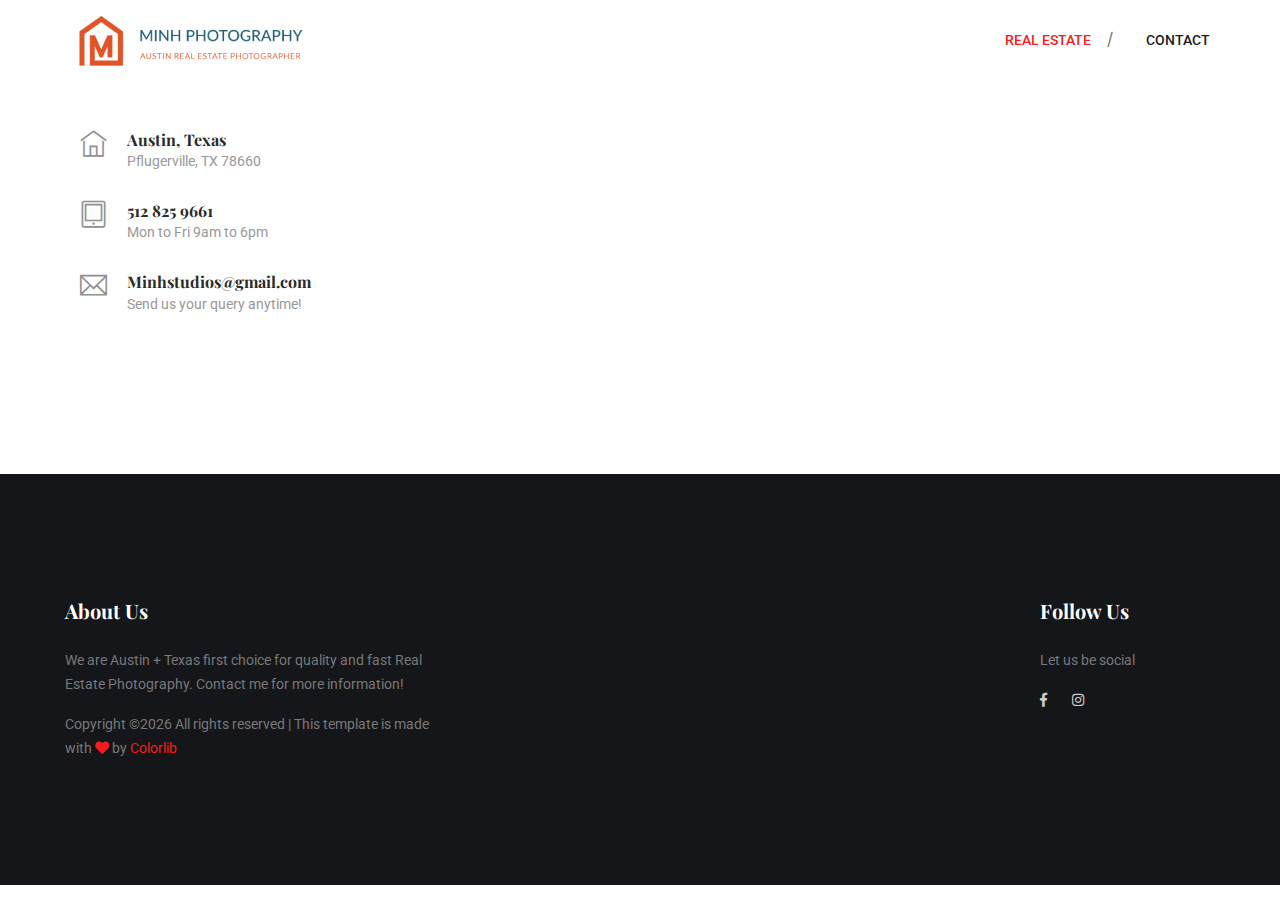
==== commit eb1d439e: "Add files via upload" ====
--- a/contact.html
+++ b/contact.html
@@ -35,7 +35,6 @@
                     <div class="collapse navbar-collapse offset" id="navbarSupportedContent">
                         <ul class="nav navbar-nav menu_nav ml-auto">
                             <li class="nav-item active"><a class="nav-link" href="index.html">Real Estate</a></li>                         
-                            <li class="nav-item"><a class="nav-link" href="life.html">Life Portraits</a></li>
                             <li class="nav-item"><a class="nav-link" href="contact.html">Contact</a></li>
                         </ul>
                         
@@ -65,7 +64,7 @@
     <section class="contact-section area-padding">
         <div class="container">
            
-
+<!--
 
             <div class="row">
                 <div class="col-12">
@@ -103,7 +102,7 @@
 
                 </div>
 
-
+-->
          
 
                 <div class="col-lg-4">
